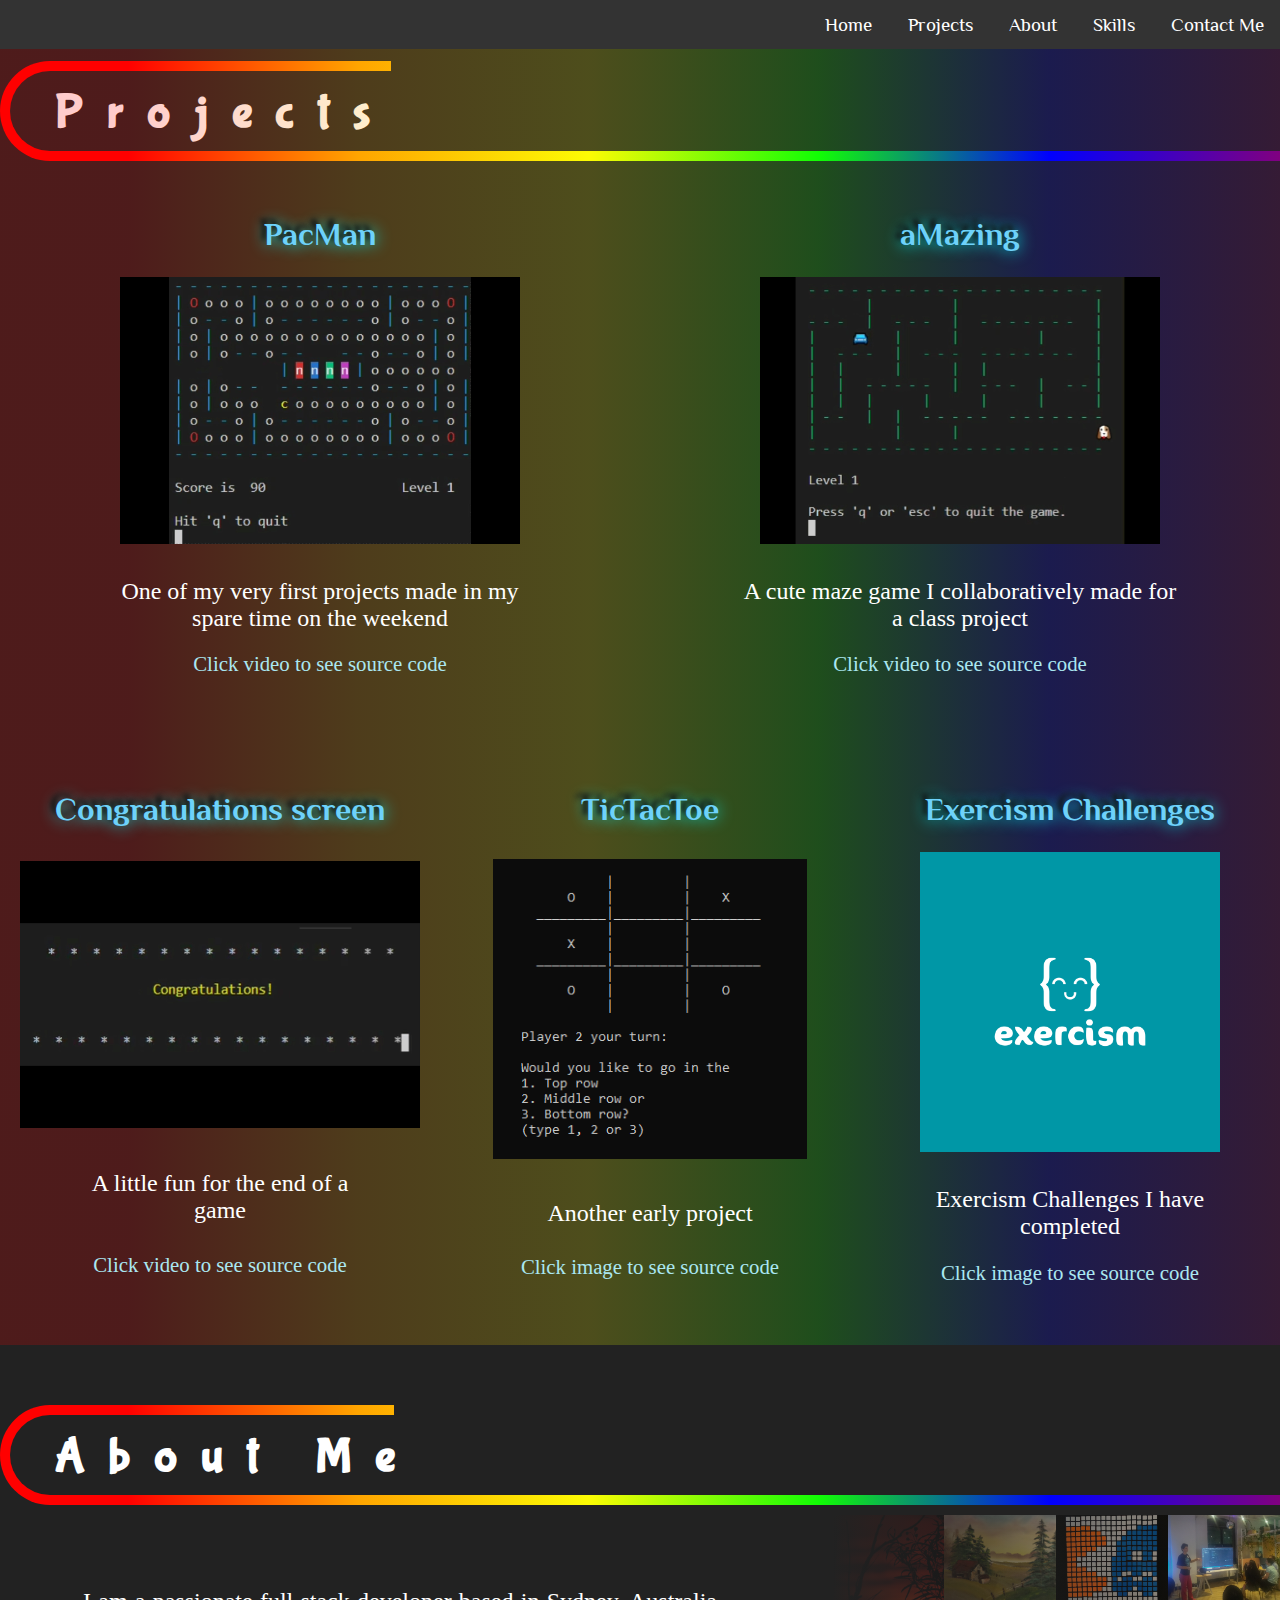
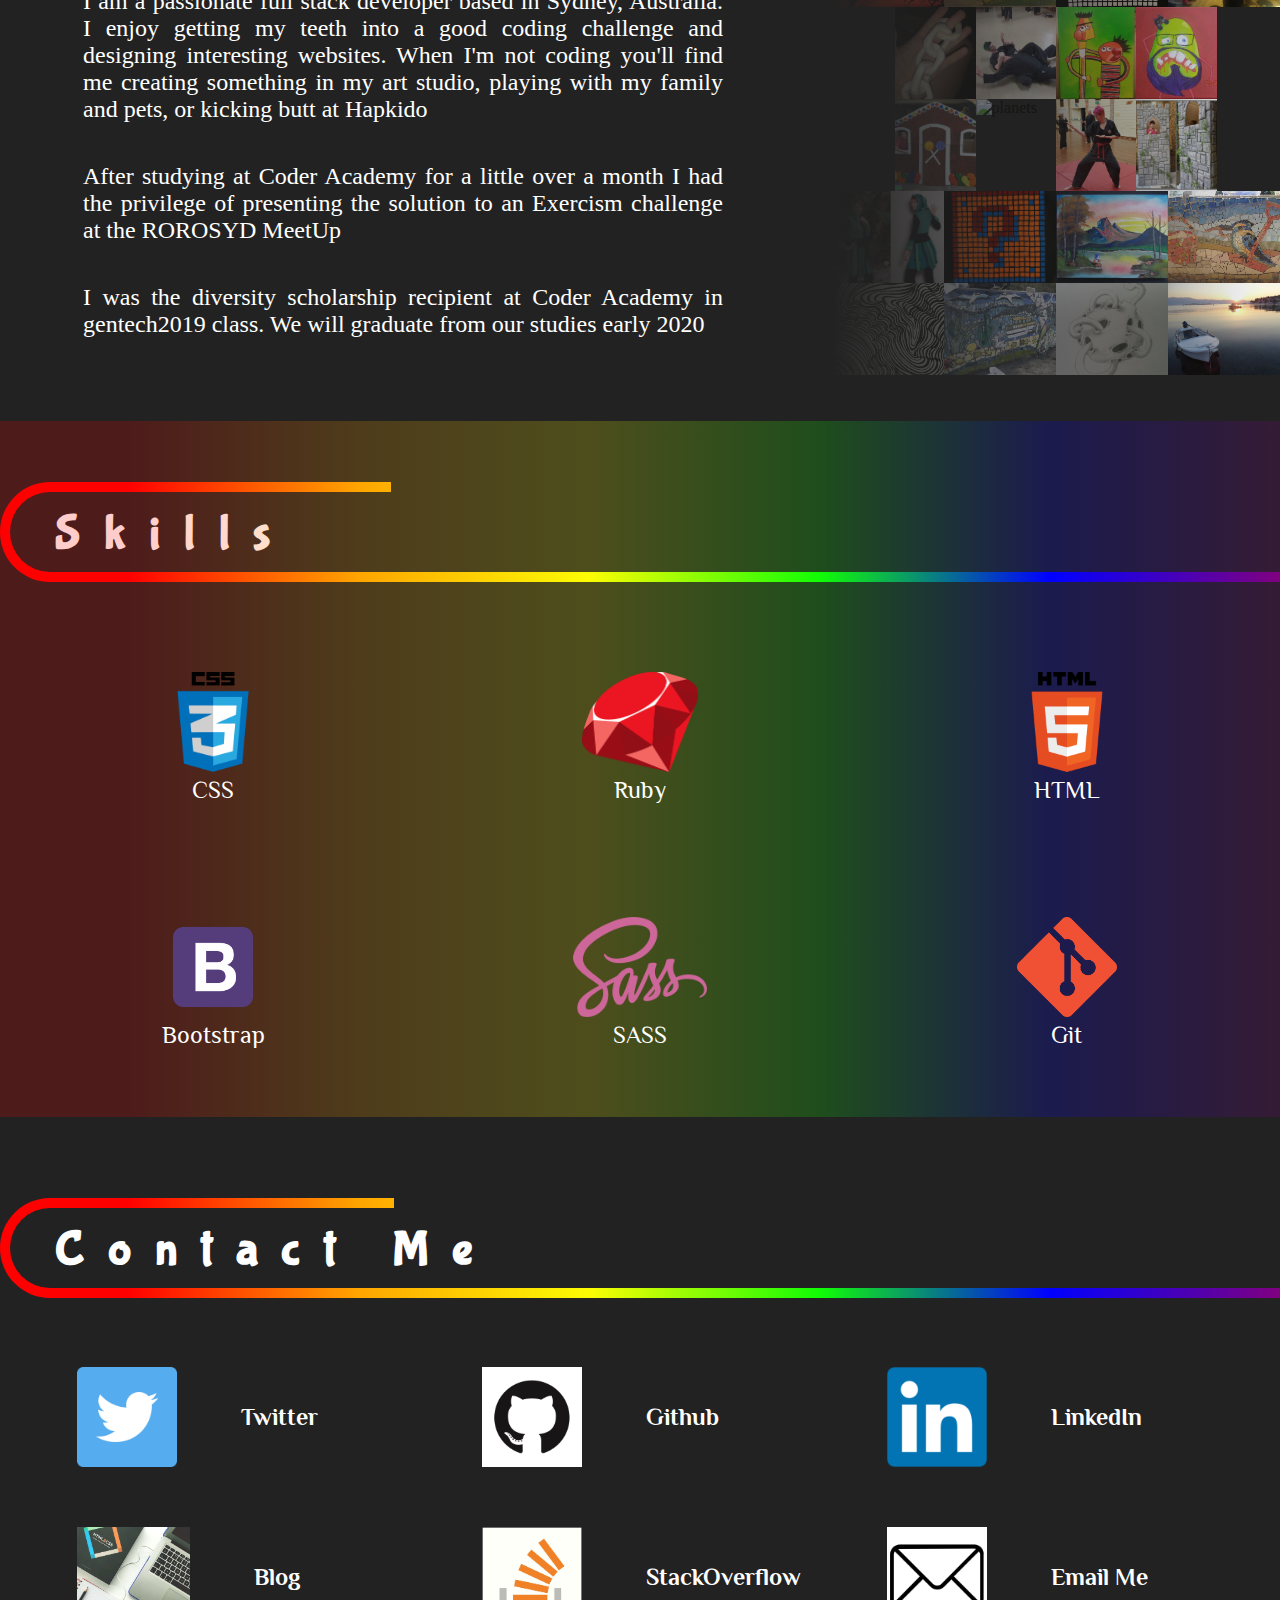
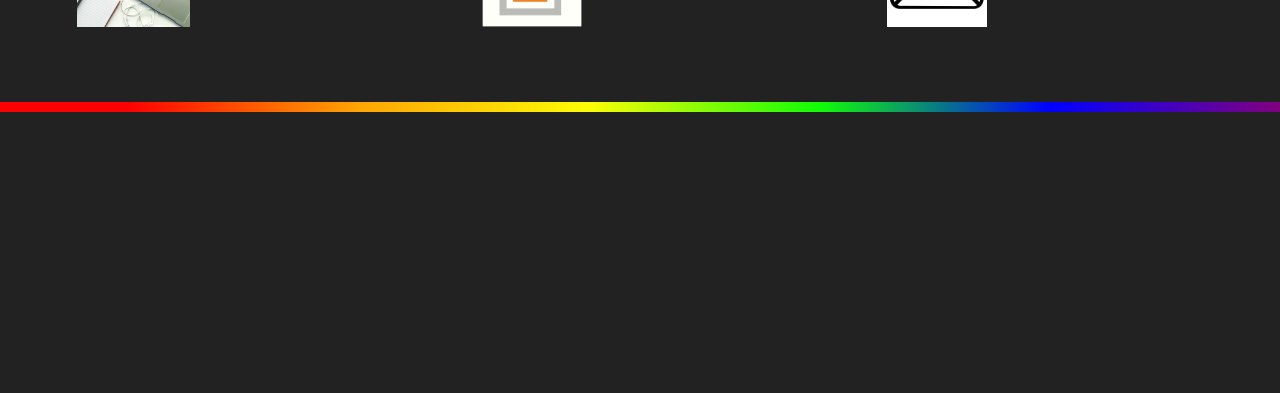
==== portfolio.html @ 04b24822 "init commit" ====
<!DOCTYPE html>
<html lang="en">
<head>
    <link rel="icon" href="./images/icon2.png" type="image/gif" sizes="16x16">
    <link href="https://fonts.googleapis.com/css?family=Bubblegum+Sans|Philosopher" rel="stylesheet">
    <meta charset="UTF-8">
    <meta name="viewport" content="width=device-width, initial-scale=1.0">
    <meta http-equiv="X-UA-Compatible" content="ie=edge">
    <link rel="stylesheet" href="./style.css">
</head>
<body>
    <div id="container">

        <nav>
            <ul>
                <li><a href="./homepage.html">Home</a></li>
                <li><a href="#projects">Projects</a></li>
                <li><a href="#about">About</a></li>
                <li><a href=#techStack>Skills</a></li>
                <li><a href="#contact">Contact Me</a></li>
            </ul>
        </nav>

        <div id="projects">
            <div class="lineDivider">
                <div class="lineDivBack">
                    <h1>Projects</h1>
                </div>
                <div class="secondDivBack">
                </div>
            </div>
            <div id="projectbg">
                <div id="PacmanSection">
                    <h3>PacMan</h3>
                    <a href="https://github.com/Rainbow-Ninja/ruby/blob/master/me_playing/pacman2.rb"><video  id="pacman" muted autoplay loop><source src="./videos/PacMan.mp4" type="video/mp4"></video></a>
                    <h4>One of my very first projects made in my spare time on the weekend</h4>
                    <p>Click video to see source code</p>
                </div>
                <div id="MazeSection">
                    <h3>aMazing</h3>
                    <a href="https://github.com/Rainbow-Ninja/TerminalApp"><video id="maze" muted autoplay loop><source src="./videos/maze.mp4" type="video/mp4"></video></a>
                    <h4>A cute maze game I collaboratively made for a class project</h4>
                    <p>Click video to see source code</p>
                </div>
                <div id="CongratsSection">
                    <h3>Congratulations screen</h3>
                    <a href="https://github.com/Rainbow-Ninja/ruby/blob/master/me_playing/congrats.rb"><video id="congrats" muted autoplay loop><source src="./videos/congrats.mp4" type="video/mp4"></video></a>
                    <h4>A little fun for the end of a game</h4>
                    <p>Click video to see source code</p>
                </div>
                <div id="TictactoeSection">
                    <h3>TicTacToe</h3>
                    <a href="https://github.com/Rainbow-Ninja/ruby/blob/master/me_playing/tictactoe.rb"><img id="tictactoe" src="./images/tictactoe.PNG" alt="image not found"></a>
                    <h4>Another early project</h4>
                    <p class="click">Click image to see source code</p>
                </div>
                <div id="ExercismSection">
                    <h3>Exercism Challenges</h3>
                    <a href="https://github.com/Rainbow-Ninja/ExercismChallenges"><img id="exercism" src="./images/exercism.png" alt="image not found"></a>
                    <h4>Exercism Challenges I have completed</h4>
                    <p>Click image to see source code</p>
                </div>
            </div>
        </div>
        
        <div id="about">
                <div class="lineDivider">
                    <div class="lineDivBack">
                        <h1>About Me</h1>
                    </div>
                    <div class="secondDivBack">
                    </div>
                </div>
            <!-- <div id="aboutPC"> -->
                <div id="aboutText">
                    <p id="p1">I am a passionate full stack developer based in Sydney, Australia. I enjoy getting my teeth into a good coding challenge and designing interesting websites. When I'm not coding you'll find me creating something in my art studio, playing with my family and pets, or kicking butt at Hapkido</p>
                    <p id="p2">After studying at Coder Academy for a little over a month I had the privilege of presenting the solution to an Exercism challenge at the ROROSYD MeetUp</p>
                    <p id="p3">I was the diversity scholarship recipient at Coder Academy in gentech2019 class. We will graduate from our studies early 2020</p>
                </div>
            
                <div id="aboutImages">
                    <div class="row" id="row1">
                        <img src="./images/about/red.jpg" alt="photography">
                        <img src="./images/about/paint.jpg" alt="paint">
                        <img src="./images/about/8bit2.jpg" alt="pacman">
                        <img src="./images/rorosyd.jpg" alt="rorosyd">
                    </div>      
                    <div class="row" id="row2">
                        <img src="./images/about/whittle.jpg" alt="whittling">
                        <img src="./images/about/takedown.jpg" alt="hapkido">
                        <img src="./images/about/bertnernie.png" alt="Bert & Ernie">
                        <img src="./images/about/canada.jpg" alt="painting">
                    </div>
                    <div class="row" id="row3">
                        <img src="./images/about/drama.jpg" alt="drama sets">
                        <img src="./images/about/planets.jpg" alt="planets">
                        <img src="./images/about/hapkido.jpg" alt="hapkido">
                        <img src="./images/about/tower.jpg" alt="drama sets">
                    </div>
                    <div class="row" id="row4">
                        <img src="./images/about/green.jpg" alt="sewing">
                        <img src="./images/about/8bit3.jpg" alt="pacman">
                        <img src="./images/about/sonic.jpg" alt="sonic painting">
                        <img src="./images/about/mosaic.jpg" alt="mosaic">
                    </div>
                    <div class="row" id="row5">
                        <img src="./images/about/hands.jpg" alt="drawing">
                        <img src="./images/about/mosaic2.jpg" alt="mosaic">
                        <img src="./images/about/draws.jpg" alt="drawing">
                        <img src="./images/about/peace.jpg" alt="photography">
                    </div>
               </div>
        </div>

            <div id="techStack">
                    <div class="lineDivider">
                        <div class="lineDivBack">
                            <h1>Skills</h1>
                        </div>
                        <div class="secondDivBack">
                        </div>
                    </div>
                <div id="techStackPics">
                    <div id="CSSS"> 
                            <img src="./images/csss.png" alt="css">
                            <p>CSS</p>
                    </div>
                    <div id="ruby">                 
                        <img src="./images/ruby.png" alt="ruby">
                        <p>Ruby</p>
                    </div>
                    <div id="html">
                        <img src="./images/html5.png" alt="html">
                        <p>HTML</p>
                    </div>
                    <div id="bootstrap">
                        <img src="./images/boot.png" alt="bootstrap">
                        <p>Bootstrap</p>
                    </div>
                    <div id="sass">
                        <img src="./images/sass2.png" alt="sass">
                        <p>SASS</p>
                    </div>
                    <div id="git">
                        <img src="./images/git.png" alt="git">
                        <p>Git</p>
                    </div>
                    
                </div>
                
            </div>

        <div id="contact">
            <div class="lineDivider">
                <div class="lineDivBack">
                    <h1>Contact Me</h1>
                </div>
                <div class="secondDivBack">
                </div>
            </div>
            <div id="contactArea">
                <div class="contactClass" id="twitter">
                    <img src="./images/twitter.png" alt="twitter">
                    <a href="https://twitter.com/CodeTravelled"><h2>Twitter</h2></a>
                </div>
                <div class="contactClass" id="github">
                    <img src="./images/github.png" alt="github">
                    <a href="https://github.com/Rainbow-Ninja"><h2>Github</h2></a>
                </div>
                <div class="contactClass" id="linkedin">
                    <img src="./images/linkedin.png" alt="LinkedIn">
                    <a href="https://www.linkedin.com/in/jo-dunham-ab1010185/"><h2>LinkedIn</h2></a>
                </div>
                <div class="contactClass" id="blog">
                    <img src="./images/webdev.jpeg" alt="blog">
                    <a href="https://medium.com/@CodeTravelled"><h2>Blog</h2></a>
                </div>
                <div class="contactClass" id="stackOverflow">
                    <img src="./images/stack.png" alt="StackOverflow">
                    <a href="https://stackoverflow.com/users/11247139/rainbowninja"><h2>StackOverflow</h2></a>
                </div>
                <div class="contactClass" id="email">
                    <img src="./images/email.png" alt="email">
                    <a href="mailto:scaffelpike@yahoo.com.au?subject=Mail%from%Portfolio%Page"><h2>Email Me</h2></a>
                </div>
            </div>
            <div class="rainbowLine">
            </div>
        </div>

        
</div>
</body>
</html>
---- style.css ----
/* font-family: 'Philosopher', sans-serif;
font-family: 'Bubblegum Sans', cursive; 
font-family: 'Delius Unicase', cursive;*/

:root{
    --rainbow:  rgba(255, 0, 0, 1) 10%, rgba(255, 165, 0, 1), rgba(252, 252, 4, 1), rgba(17, 253, 5, 1), rgba(0, 0, 255, 1), rgba(128, 0, 128, 1);
}

/* Rainbow Scrolly -------------------------------------------------------------------- */

::-webkit-scrollbar {
    width: 20px;
  }
  
  /* Track */
  ::-webkit-scrollbar-track {
    box-shadow: inset 0 0 5px #777; 
    border-radius: 10px;  
  }
   
  /* Handle */
  ::-webkit-scrollbar-thumb {
    background: linear-gradient(var(--rainbow)); 
    border-radius: 10px;
  }
  
  /* Handle on hover */
  ::-webkit-scrollbar-thumb:hover {
    background: linear-gradient(rgba(255, 0, 0, 0.7) 10%, rgba(265, 165, 0, 0.7), rgba(252, 252, 4, 0.7), rgba(17, 253, 5, 0.7), rgba(0, 0, 255, 0.7), rgba(128, 0, 128, 0.7));
  }

/* Body -------------------------------------------------------------------- */

body{
   background-color: #222;
   margin: 0;
   padding: 0;
}

p{
    color: white;
    font-size: 1.5em;
}

/* Nav Bar -------------------------------------------------------------------- */

nav{
    position: fixed;
    /* overflow: hidden; */
    background-color: #333;
    width: 100%;
    top: 0;
    left: 0;
    z-index: 1;
}

ul {
    display: inline-block;
    float: right;
    top: 0;
    list-style-type: none;
    margin: 0;
    padding: 0;
}

li {
   display: inline-block;
   z-index: 10;
   font-family: 'Philosopher', sans-serif;
   font-size: 1.2em;
}
  
li a {
   display: block;
   color: white;
   padding: 14px 16px;
   text-decoration: none;
}
  
li a:hover {
   background-color: #111;
}

/* HomePage -------------------------------------------------------------------- */

#homepage{
    display: flex;
    margin: 0;
    position: relative;
    height: 100vh;
    width: 100%;
    align-items: flex-end;
}

/* Rainbow bits */
#homepagebox{
    height: 250px;
    width: 50%;
    position: absolute;
    top: 0;
    background-image: linear-gradient( to right, var(--rainbow));
    border-radius: 0 0 125px 0;
    z-index: -1;
}

/* grey on top of rainbow making border */
#homepageBoxback{
    position: absolute;
    height: 97%;
    width: 99%;
    top: 0;
    background-color: #222;
    border-radius: 0 0 125px 0;
    display: flex;
    align-content: space-around;
}

/* my name and "title" */
#HomeHeading{
    margin: 4vh 4vh 4vh 1vh;
    text-align: center;
    display: flex;
    flex-wrap: wrap;
}

#HomeHeading h1, h3{
    color: white;
    font-size: 2em;
    width: 100%;
    margin: 0;
}

#circle{
    height: 110px;
    width: 110px;
    margin: 5vh 0 5vh 5vh;
    background-image: linear-gradient(to right, var(--rainbow));
    border-radius: 100px 100px 100px 100px;
}

#circle img{
    height: 100px;
    width: 100px;
    border-radius: 100px 100px 100px 100px;
    padding: 5px;
}

/* pics and links on homepage */
section{
    display: flex;
    width: 100%;
    height: auto;
    justify-content: space-around;
    flex-wrap: wrap;
}

section h6{
    margin: 5vh 0;
    text-align: center;
}

section div{
    max-width: 250px;
    width: auto;
    height: auto;
    text-align: center;
}

section div a{
    margin: 0;
    font-size: 4em;
    flex: 0 1 100%;
    font-family: 'Philosopher', sans-serif;
    text-decoration: none;
    font-weight: bold;
    text-align: justify;
    text-shadow: -5px -5px 5px #111, 0 0 0.5em aqua;
    color: rgba(110, 210, 250, 1);
}


section div a:hover{
    color: rgba(195, 63, 247, 0.925);
}

section div h6:hover{
    transform: scale(1.2);
    margin: 5vh 0 0 0;
}

section img{
    width: 200px;
    height: 200px;
    object-fit: cover;
}

#ContactLink img{
    object-fit: contain;
    background-color: white;
}

#ContactLink h6{
    font-size: 0.63em;
}

/* Homepage Decoration -------------------------------------------------------------------- */

#rainbowBall{
    height: 200px;
    width: 29.5vw;
    position: absolute;
    top: 0;
    left: 70%;
    background-image: linear-gradient( 45deg, var(--rainbow));
    border-radius: 0 0 0 125px;
    z-index: -1;
    animation: sparkle 1s;
}

/* Projects -------------------------------------------------------------------- */

#projects{
    padding: 1px 0 0 0;
    height: auto;
    width: 100%;
    background-image: linear-gradient(to right, rgba(255, 0, 0, 0.2) 10%, rgba(255, 165, 0, 0.2), rgba(252, 252, 4, 0.2), rgba(17, 253, 5, 0.2), rgba(0, 0, 255, 0.2), rgba(128, 0, 128, 0.2));
}

#projectbg{
    display: flex;
    justify-content: space-around;
    max-width: 100%;
    height: auto;
    flex-wrap: wrap;
}

#projectbg h4{
    margin: 0;
    border: 0;
    text-align: center;
    padding: 10px 0 0 0;
    width: 100%;
    max-width: 70%;
    color: white;
    font-weight: normal;
    font-size: 1.5em;

}


#projectbg p{
    font-size: 1.3em;
    margin-bottom: 30px;
    padding: 0 0 30px 0;
    color: rgb(170, 231, 241);
}

#projectbg h3{
    font-family: 'Philosopher', sans-serif;
    border: 0;
    margin-top: 5vh;
    width: 100%;
    padding: 10px 0 5px 0;
    text-align: center;
    color: rgba(110, 210, 250, 1);
    text-shadow: -5px -5px 5px #111, 0 0 0.5em aqua;
}

#projects h1{
    color: white; /*fix this it's see thru!!*/
    position: absolute;
    z-index: 2;
}

#PacmanSection {
    display: flex;
    flex-wrap: wrap;
    width: auto;
    height: auto;
    flex: 1 1 50%;
    justify-content: space-around;
}

#MazeSection {
    display: flex;
    flex-wrap: wrap;
    width: auto;
    height: auto;
    flex: 1 1 50%;
    justify-content: space-around;
}

#CongratsSection {
    display: flex;
    flex-wrap: wrap;
    width: auto;
    height: auto;
    flex: 1 1 30%;
    justify-content: space-around;
}

#TictactoeSection {
    display: flex;
    flex-wrap: wrap;
    width: auto;
    height: auto;
    flex: 1 1 30%;
    justify-content: space-around;
}

#ExercismSection {
    display: flex;
    flex-wrap: wrap;
    width: auto;
    height: auto;
    flex: 1 1 30%;
    justify-content: space-around;
}

video {
    margin: 0 auto;
    max-width: 400px;
    max-height: 300px;
    width: auto;
    height: auto;
    flex: 2 1 400px;
    padding: 20px;
    -webkit-transform: translateZ(0); /*put videos behind nav */
}


#projectbg img {
    max-height: 300px;
    max-width: 400px;
    width: auto;
    height: auto;
    padding: 20px;
}

#pacman:hover {
    box-shadow: 0px 0px 30px 10px red;
}

#maze:hover {
    box-shadow: 0px 0px 30px 10px orange;
} 

#congrats:hover {
    box-shadow: 0px 0px 30px 10px yellow;
}

#tictactoe:hover {
    box-shadow: 0px 0px 30px 10px rgba(17, 253, 5, 1);
}

#exercism:hover {
    box-shadow: 0px 0px 30px 10px blue;
}

/* About -------------------------------------------------------------------- */

#about{
    width: 100%;
    height: auto;
    display: flex;
    flex-wrap: wrap;
    justify-content: space-between;
}

#aboutText{
    width:50vw;
    margin: 7vh;
}

#aboutText p{
    padding: 20px;
    width: 100%;
    margin: 0;
    flex: 1 1 50%;
    text-align: justify;
}

#about #aboutImages{
    display: flex;
    flex-wrap: wrap;
    justify-content:center;
    margin-top: 10px;
    width: 35%;
    height: 100%;
    position: relative;
    z-index: -1;
}

#aboutImages:after {
    content: '';
    position: absolute;
    top: 0;
    left: 0;
    right: 0;
    bottom: 0;
    background: linear-gradient(to left, transparent 0%, #222 100%);
}

.row{
    display: flex;
    flex-wrap: no-wrap;
}

#aboutImages div img{
    width: 25%;
    max-height: 92px;
    object-fit: cover;
}

/* TechStack/Skills ------------------------------------------------------------------------------ */

#techStack{
    background-image: linear-gradient(to right, rgba(255, 0, 0, 0.2) 10%, rgba(255, 165, 0, 0.2), rgba(252, 252, 4, 0.2), rgba(17, 253, 5, 0.2), rgba(0, 0, 255, 0.2), rgba(128, 0, 128, 0.2));
    padding: 1px 0 5vh 0;
}

#techStackPics{ 
    display: flex;
    flex: 1 1 100%;
    /* width: 100%; */
    flex-wrap: wrap;  
    justify-content: space-around;
    align-content: center;
}


#techStackPics div{
    width: 30vw;
    text-align: center; 
    width: auto;
    height: auto;
    flex: 1 1 400px;
}

#techStackPics p{
    font-family: 'Philosopher', sans-serif;
    text-align: center;
    margin-top: 0;
}

#techStackPics img{
    width: auto;
    height: 100px;
    margin: 10vh 20px 0 20px;
    text-align: center;
    padding: 0;
}

/* Contact -------------------------------------------------------------------- */

#contact{
    padding: 1px 0 0 0;
    margin-top: 20px;
    height: 95vh;
}

#contactArea{
    display: flex;
    flex-wrap: wrap;
    justify-content: space-around;
    flex: 1 1 100%;
    height: auto;
    margin: 3vw 0 0 5vw;
}


#contactArea div{
    display: flex;
    justify-content: flex-start;
    width: auto;
    height: auto;
    flex: 2 1 300px;
    margin: 30px 1vw;
}

#contactArea h2{
    align-items: center;
    margin-left: 5vw;
    color: white;
    font-size: 1.5em;
    font-family: 'Philosopher', sans-serif;
}

#contactArea h2:hover{
    transform: scale(1.2);
}

#twitter h2:hover, #blog h2:hover{
    background: linear-gradient(to right, rgba(255, 0, 0, 1), rgba(255, 165, 0, 1));
    -webkit-background-clip: text;
    -webkit-text-fill-color: transparent;
}

#github h2:hover, #stackOverflow h2:hover{
    background: linear-gradient(to right, rgba(252, 252, 4, 1), rgba(17, 253, 5, 1));
    -webkit-background-clip: text;
    -webkit-text-fill-color: transparent;
}

#linkedin h2:hover, #email h2:hover{
    background: linear-gradient(to right,rgba(0, 0, 255, 1), rgba(128, 0, 128, 1));
    -webkit-background-clip: text;
    -webkit-text-fill-color: transparent;
}

#contactArea a{
    text-decoration: none;
}

#contactArea div img{
    height: 100px;
    width: auto;
}

.contactClass{
    display: flex;
    align-items: center;
    justify-content: center;
}

#email img{
    background-color: white;
}


/* Rainbow Dividers -------------------------------------------------------------------- */

.lineDivider{
    margin-top: 60px;
    display:flex;
    width: 100%;
    height: 100px;
    border-radius: 100px 0 0 100px;
    background-image: linear-gradient(to right, var(--rainbow));
    position: relative;
    z-index: -2;
}

.lineDivBack{
    align-items: center;
    background-color: #222;
    margin: 10px 0 10px 10px;
    width: 30%;
    height: 80%;
    border-radius: 100px 0 0 100px;
    overflow: visible;
    white-space: nowrap;
    border: 0;
}

.secondDivBack{
    width:70%;
    height: 90%;
    justify-content: flex-start;
    background-color: #222;
    z-index:-1;
    border: 0;
}

.rainbowLine{
    background-image: linear-gradient(to right, var(--rainbow));
    height: 10px;
    width: 100%;
    margin-top: 5vh;
}

/* General -------------------------------------------------------------------------- */

h1{
    margin: 1.5vh 0 0 5vh;
    font-family: 'Bubblegum Sans', cursive;
    color: white;
    letter-spacing: 0.5em;
    z-index: 10;
    font-size: 3em;
    font-weight: bold;
    border:0;    
}

/* Animations ---------------------------------------------------------------------- */

@keyframes sparkle{
    17%{
        background-image: linear-gradient( 45deg,  rgba(128, 0, 128, 1) 10%, rgba(255, 0, 0, 1), rgba(255, 165, 0, 1), rgba(252, 252, 4, 1), rgba(17, 253, 5, 1), rgba(0, 0, 255, 1));  
    }
    33%{
        background-image: linear-gradient( 45deg,  rgba(0, 0, 255, 1) 10%, rgba(128, 0, 128, 1), rgba(255, 0, 0, 1), rgba(255, 165, 0, 1), rgba(252, 252, 4, 1), rgba(17, 253, 5, 1));
    }
    50%{
        background-image: linear-gradient( 45deg, rgba(17, 253, 5, 1) 10%, rgba(0, 0, 255, 1), rgba(128, 0, 128, 1), rgba(255, 0, 0, 1), rgba(255, 165, 0, 1), rgba(252, 252, 4, 1));
    }
    67%{
        background-image: linear-gradient( 45deg, rgba(252, 252, 4, 1) 10%, rgba(17, 253, 5, 1), rgba(0, 0, 255, 1), rgba(128, 0, 128, 1), rgba(255, 0, 0, 1), rgba(255, 165, 0, 1));
    }
    83%{
        background-image: linear-gradient( 45deg, rgba(255, 165, 0, 1) 10%, rgba(252, 252, 4, 1), rgba(17, 253, 5, 1), rgba(0, 0, 255, 1), rgba(128, 0, 128, 1), rgba(255, 0, 0, 1));
    }
    100%{
        background-image: linear-gradient( 45deg, rgba(255, 0, 0, 1) 10%, rgba(255, 165, 0, 1), rgba(252, 252, 4, 1), rgba(17, 253, 5, 1), rgba(0, 0, 255, 1), rgba(128, 0, 128, 1));
    }
}

/* Responsive ---------------------------------------------------------------------- */

/* less than PC more than iPad -------------------------------------------------------------*/

@media only screen and (max-width: 950px){
/* homepage -------------------------------------------------------------------------------*/

    #rainbowBall{
        display: none;
    }

    #homepagebox{
        height: 100%;
        width: 25%;
    }
    
    #homepageBoxBack{
        height: 99%;
        width: 97%;
        display: flex;
        flex-wrap: wrap;
    }

    #HomeHeading{
        position: absolute;
        top: 25%;
        left: 0;
    }

    #circle{
        margin: 5vh 6vw;
    }

    section{
        width: 60%;
        position: absolute;
        top: 9%;
        left: 30%;
        overflow: hidden;
    }

    #HomeHeading h1, h3{
        padding: 4vh 0 4vh 2vw;
        font-size: 1.5em;
    }

}


/* Galaxy5 up to iPad ----------------------------------------------------------------*/
/* Galaxy5 up to iPad ----------------------------------------------------------------*/
/* Galaxy5 up to iPad ----------------------------------------------------------------*/

@media only screen and (max-width: 770px){
/* homepage -------------------------------------------------------------------------------*/
    #rainbowBall{
        display: none;
    }

    #homepagebox{
        height: 25%;
        width: 98%;
    }
    
    #homepageBoxBack{
        height: 99%;
        width: 97%;
        display: flex;
        flex-wrap: wrap;
    }

    #HomeHeading{
        position: absolute;
        top: 0;
        left: 25%;
    }

    #HomeHeading h1, h3{
        padding: 0;
        font-size: 1.3em;
        margin-left: 1vw;
    }

    #circle{
        margin: 4vh 2vw;
    }

    section{
        width: 100%;
        position: absolute;
        top: 30%;
        left: 0;
    }

    section img{
        width: 150px;
        height: 150px;
    }

    section div a{
        font-size: 3em; 
    }

    section h6{
        margin-top: 0;
    }

/* Nav  -----------------------------------------------------------------------------*/
li {
    font-size: 1.5em;
 }

 li a {
    padding: 14px 14px;
 }

 /* projects-------------------------------------------------------------------------- */

 #projectbg div {
    /* display: flex;
    flex-wrap: wrap;
    width: auto;
    height: auto; */
    flex: 1 1 45%;
    max-width: 45%;
    /* justify-content: space-around; */
}

video {
    /* margin: 0 auto; */
    max-width: 300px;
    max-height: 300px;
    /* width: auto;
    height: auto; */
    flex: 2 1 300px;
    /* padding: 20px; */
    /* -webkit-transform: translateZ(0); put videos behind nav */
}

#projectbg h4{
    height: 120px;
}

/* About -----------------------------------------------------------------------------*/

#aboutText{
    max-width:55%;
    margin: 2vh 1vh 1vh 1vh;
    width:55vw;
}

#about #aboutImages{
    margin: 5vh 1vh 1vh 0;
    max-width: 35%;
    width: 35vw;
}

/* TechStack/Skills ----------------------------------------------------------------- */
#techStackPics div{
    flex: 1 1 200px;
}

/* Contact -------------------------------------------------------------------------- */

#contactArea div{
    margin: 8% 1vw;
}
}


/* Mobile ----------------------------------------------------------------------------*/
/* Mobile ----------------------------------------------------------------------------*/
/* Mobile ----------------------------------------------------------------------------*/

@media only screen and (max-width: 360px){

/* Nav -------------------------------------------------------------------------------*/
li {
    font-size: 0.95em;
 }

 li a {
    padding: 14px 10px;
 }

/* projects-------------------------------------------------------------------------- */

#container h1{
    letter-spacing: 0.3em;
    font-size: 2.5em;
    margin: 2vh 0 0 5vh;
}

video {
    max-width: 300px;
}

#projectbg h3{
    font-size: 1.7em;
}

#projectbg h4{
    width: 100%;
    max-width: 70%;
    font-size: 1.4em;
}

#projectbg div p{
    padding:0;
}
/* About -------------------------------------------------------------------- */

#about{
    max-width: 100%;
    justify-content: center;
}
#aboutText{
    width:60vw;
    margin: 0 1vw;
    max-width: 60%;
}

#aboutText p{
    padding: 12% 0 0 0;
    width: 100%;
}

#about #aboutImages{
    margin: 10vw 0;
    width: 35vw;
}

#aboutImages div img{
    width: 50%;
    max-height: 85px;
}

.row{
    flex-wrap: wrap;
}

/* TechStack/Skills -----------------------------------------------------------*/

#techStackPics div{
    flex: 1 1 150px;
}

/* Contact ------------------------------------------------------------------ */

#contactArea div img{
    height: 80px;
}

#contactArea div{
    justify-content: center;
    flex: 2 1 150px;
}

.contactClass{
    flex-wrap: wrap;
    max-width: 45%;
}

#contactArea h2{
    margin-left: 0;
    min-width: 150px;
    text-align: center;
    color: rgb(78, 118, 228);
    text-decoration: underline;
}

#contactArea{
    margin: 10% 0 0 0;
}

.rainbowLine{
    margin-top: 3vh;
}
}
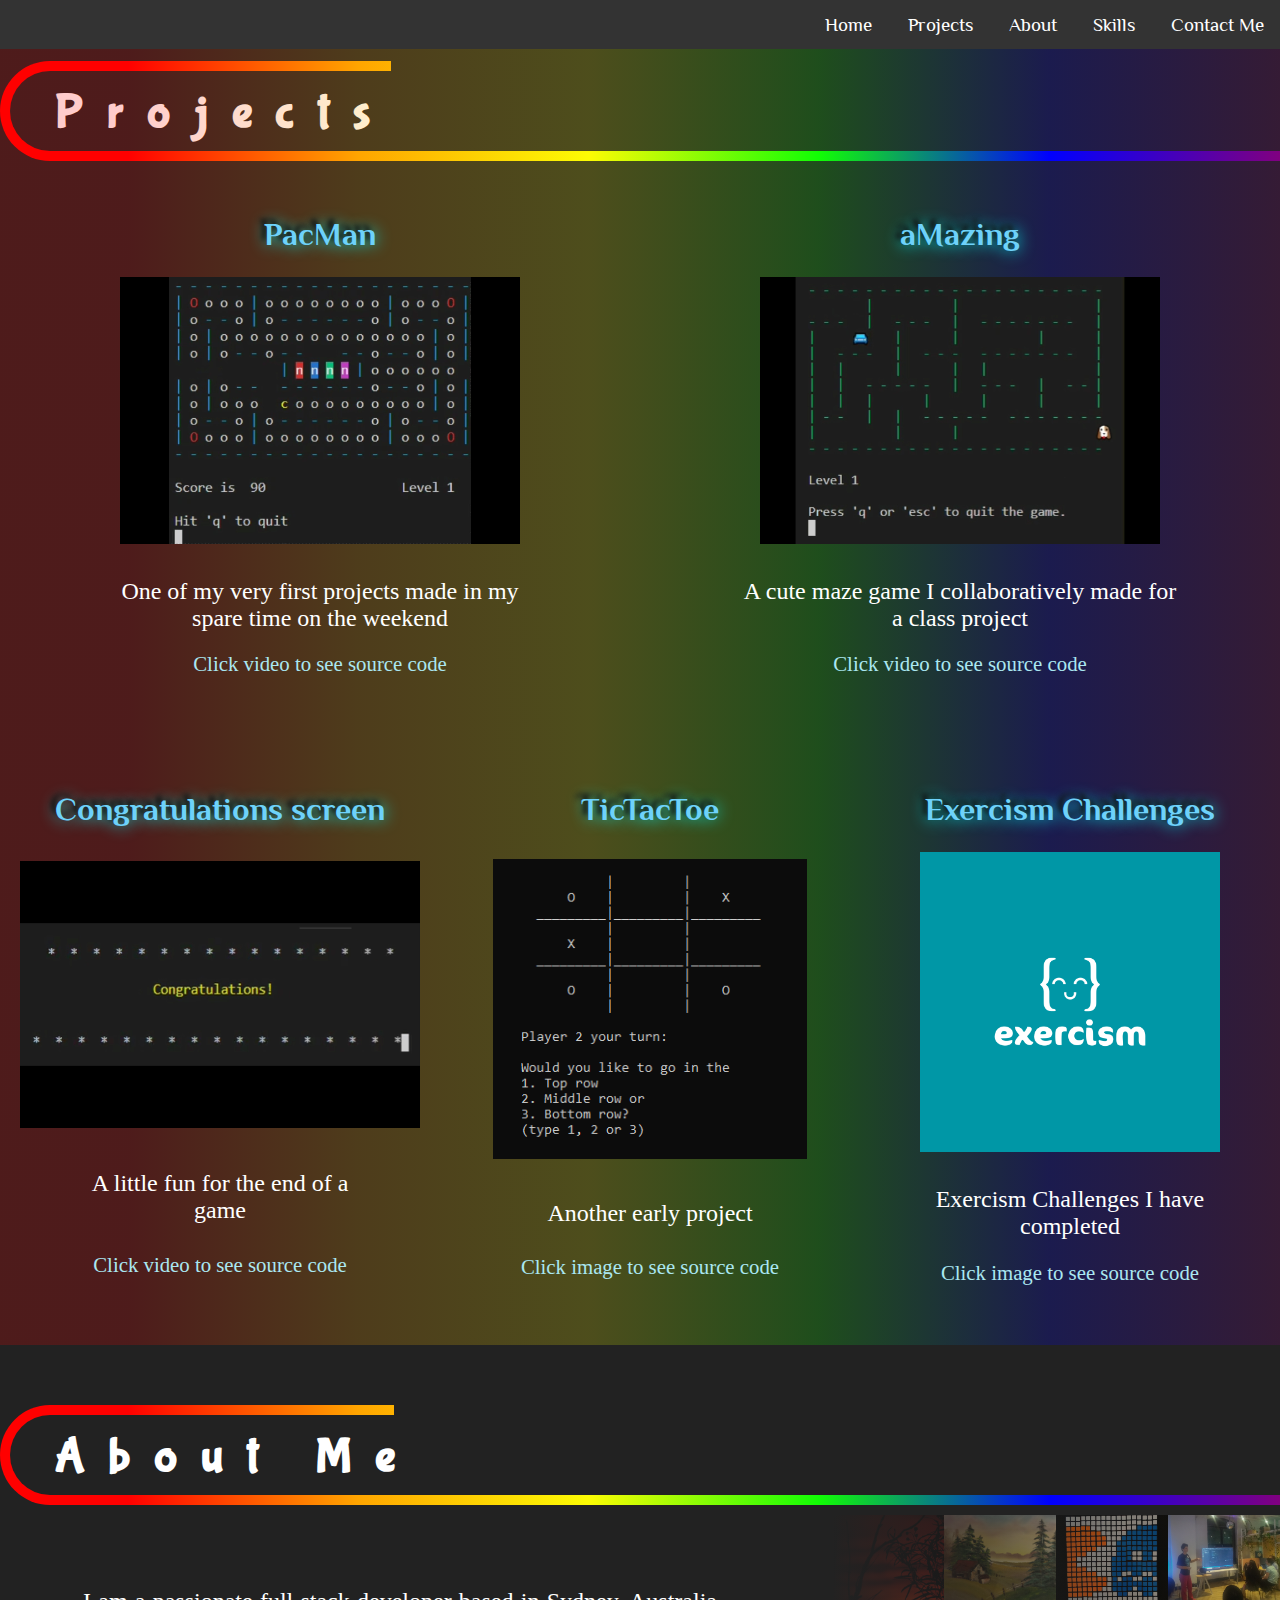
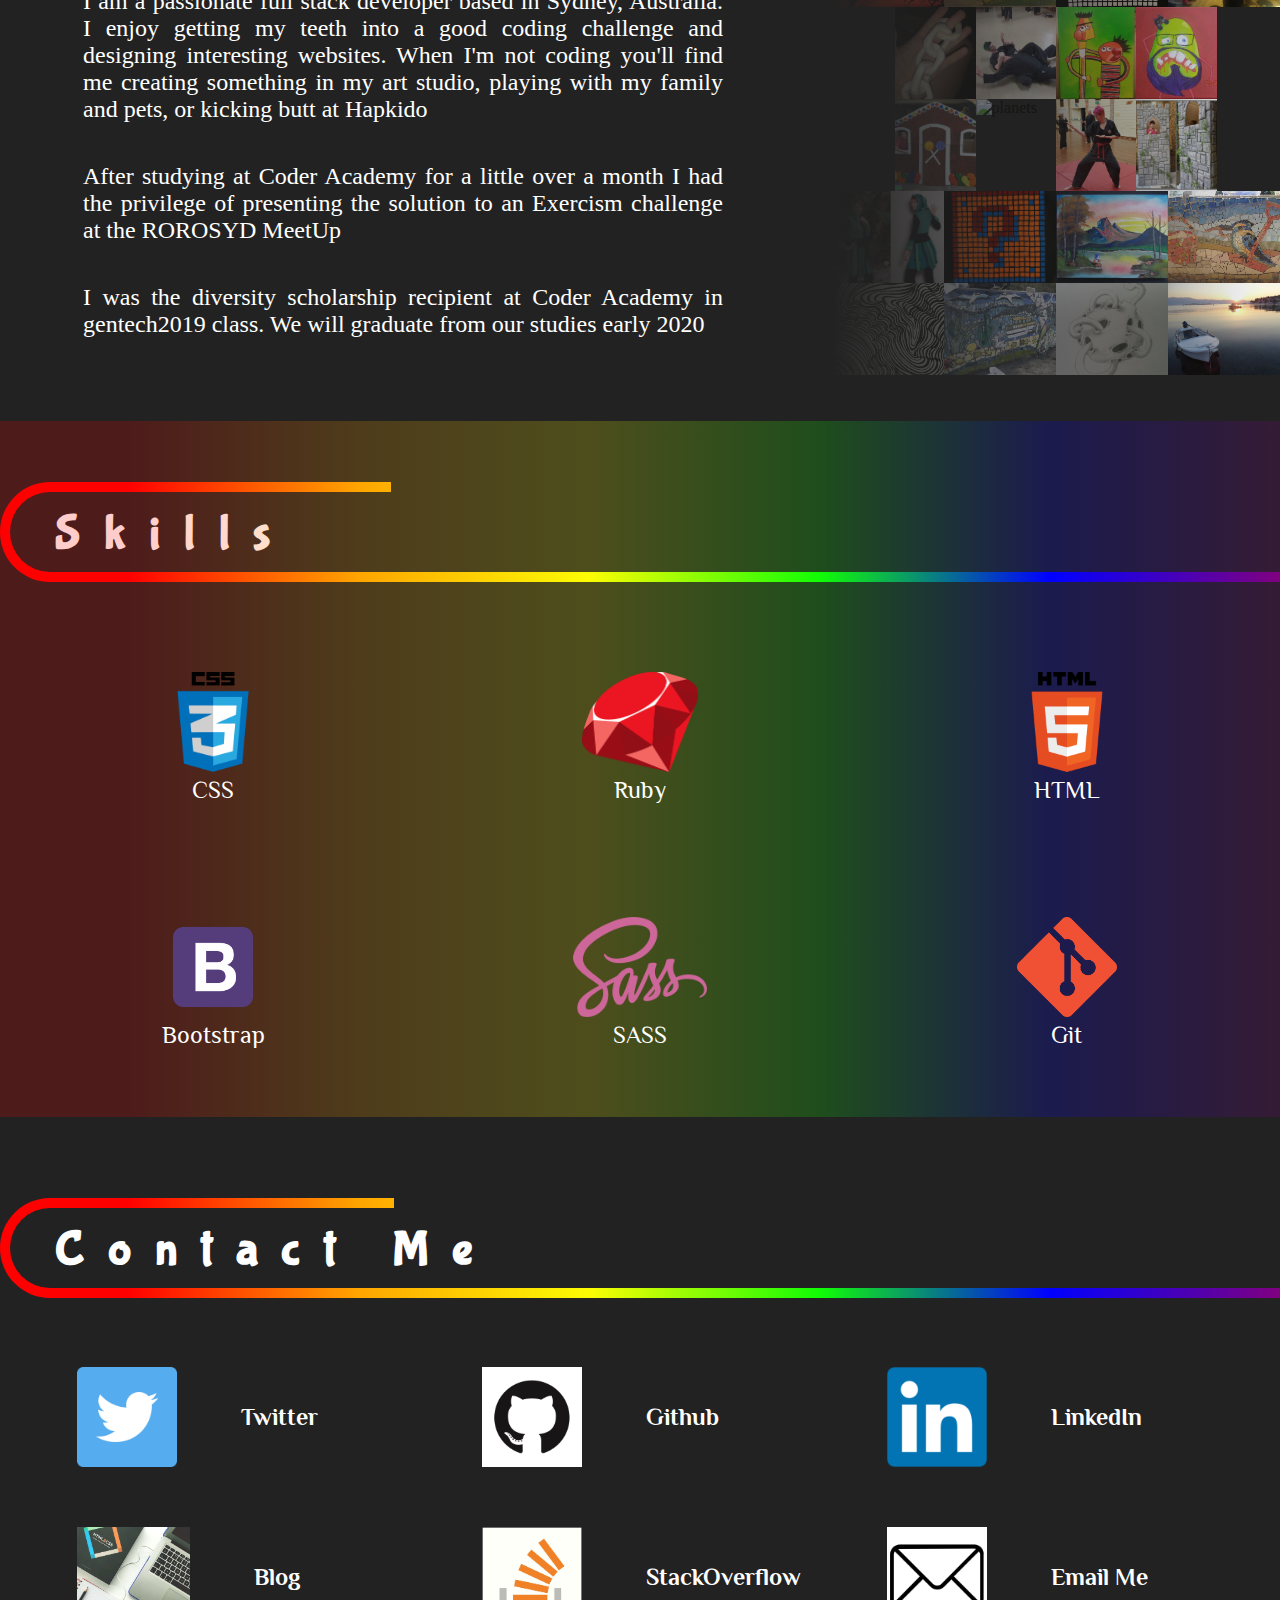
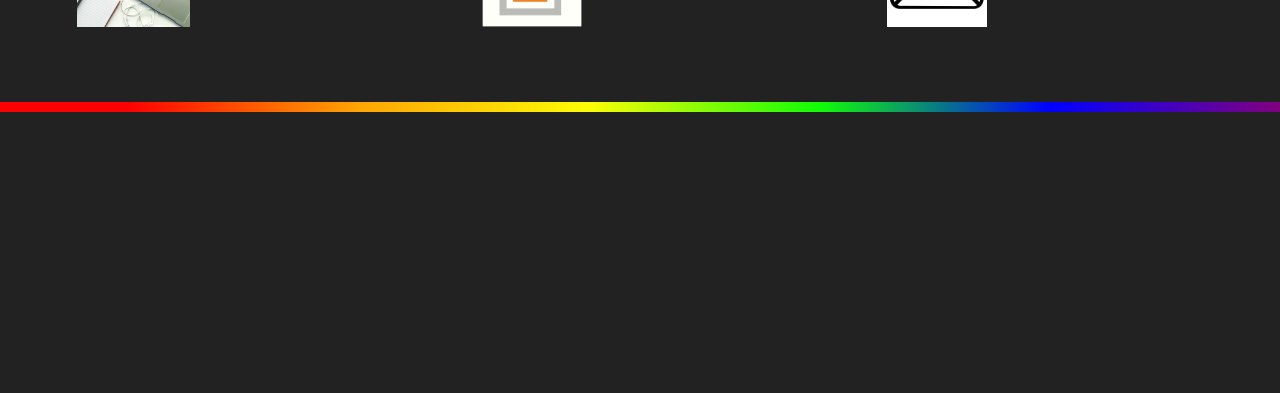
==== commit 1a427235: "really unbroken now for galaxy s5 at least" ====
--- a/portfolio.html
+++ b/portfolio.html
@@ -13,7 +13,7 @@
 
         <nav>
             <ul>
-                <li><a href="./homepage.html">Home</a></li>
+                <li><a href="./index.html">Home</a></li>
                 <li><a href="#projects">Projects</a></li>
                 <li><a href="#about">About</a></li>
                 <li><a href=#techStack>Skills</a></li>
--- a/style.css
+++ b/style.css
@@ -661,7 +661,7 @@
 @media only screen and (max-width: 770px){
 /* homepage -------------------------------------------------------------------------------*/
     #rainbowBall{
-        display: none;
+        /* display: none;
     }
 
     #homepagebox{
@@ -710,46 +710,36 @@
 
     section h6{
         margin-top: 0;
-    }
+    } */
 
 /* Nav  -----------------------------------------------------------------------------*/
-li {
+/* li {
     font-size: 1.5em;
  }
 
  li a {
     padding: 14px 14px;
- }
+ } */
 
  /* projects-------------------------------------------------------------------------- */
 
- #projectbg div {
-    /* display: flex;
-    flex-wrap: wrap;
-    width: auto;
-    height: auto; */
+ /* #projectbg div {
     flex: 1 1 45%;
     max-width: 45%;
-    /* justify-content: space-around; */
 }
 
 video {
-    /* margin: 0 auto; */
     max-width: 300px;
     max-height: 300px;
-    /* width: auto;
-    height: auto; */
     flex: 2 1 300px;
-    /* padding: 20px; */
-    /* -webkit-transform: translateZ(0); put videos behind nav */
 }
 
 #projectbg h4{
     height: 120px;
-}
+} */
 
 /* About -----------------------------------------------------------------------------*/
-
+/* 
 #aboutText{
     max-width:55%;
     margin: 2vh 1vh 1vh 1vh;
@@ -760,26 +750,75 @@
     margin: 5vh 1vh 1vh 0;
     max-width: 35%;
     width: 35vw;
-}
+} */
 
 /* TechStack/Skills ----------------------------------------------------------------- */
-#techStackPics div{
+/* #techStackPics div{
     flex: 1 1 200px;
-}
+} */
 
 /* Contact -------------------------------------------------------------------------- */
 
 #contactArea div{
-    margin: 8% 1vw;
-}
-}
-
+    /* margin: 8% 1vw;
+} */
+}
+    }
 
 /* Mobile ----------------------------------------------------------------------------*/
 /* Mobile ----------------------------------------------------------------------------*/
 /* Mobile ----------------------------------------------------------------------------*/
 
 @media only screen and (max-width: 360px){
+
+/* Homepage ------------------------------------------------------------------------*/
+#homepagebox{
+    height: 25%;
+    width: 98%;
+}
+
+#homepageBoxBack{
+    height: 99%;
+    width: 97%;
+    display: flex;
+    flex-wrap: wrap;
+}
+
+#HomeHeading{
+    position: absolute;
+    top: 0;
+    left: 25%;
+}
+
+#HomeHeading h1, h3{
+    padding: 0;
+    font-size: 1.3em;
+    margin-left: 1vw;
+}
+
+#circle{
+    margin: 4vh 2vw;
+}
+
+section{
+    width: 100%;
+    position: absolute;
+    top: 30%;
+    left: 0;
+}
+
+section img{
+    width: 150px;
+    height: 150px;
+}
+
+section div a{
+    font-size: 3em; 
+}
+
+section h6{
+    margin-top: 0;
+}
 
 /* Nav -------------------------------------------------------------------------------*/
 li {
@@ -821,6 +860,7 @@
     max-width: 100%;
     justify-content: center;
 }
+
 #aboutText{
     width:60vw;
     margin: 0 1vw;
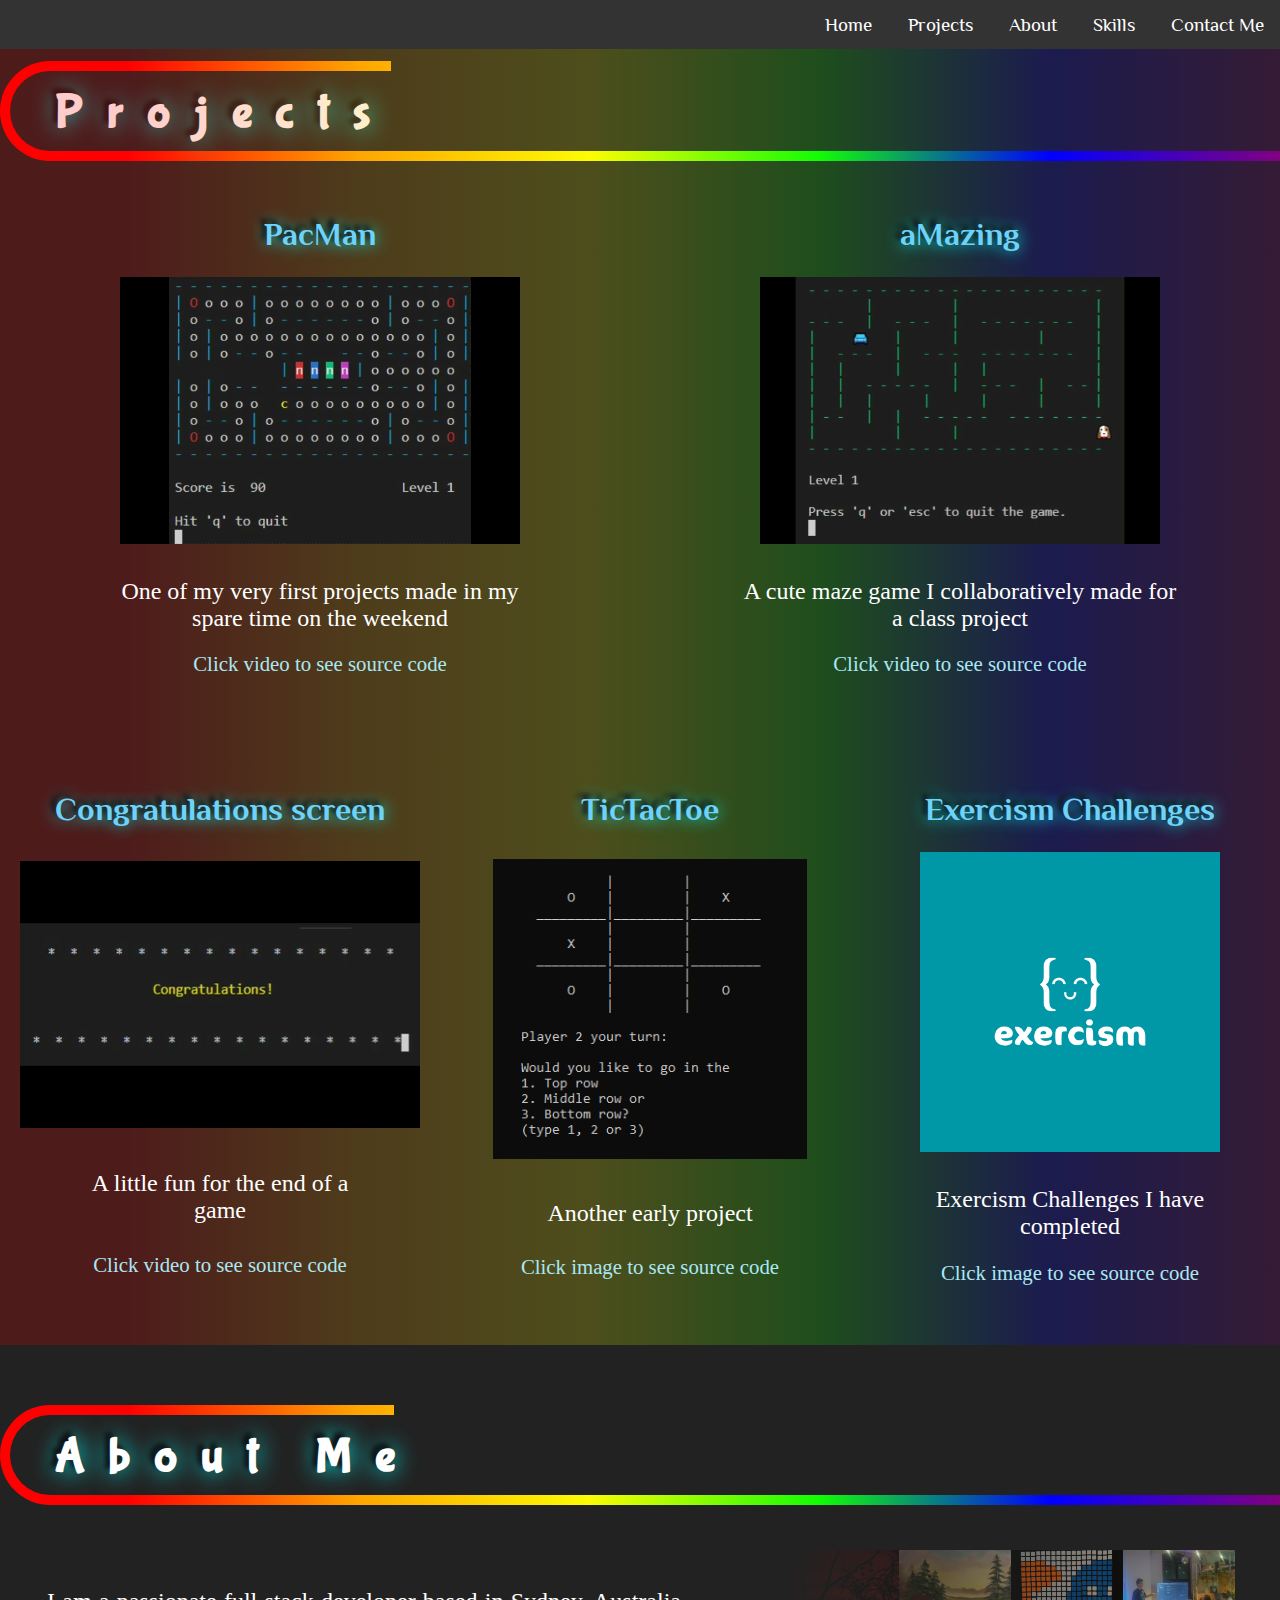
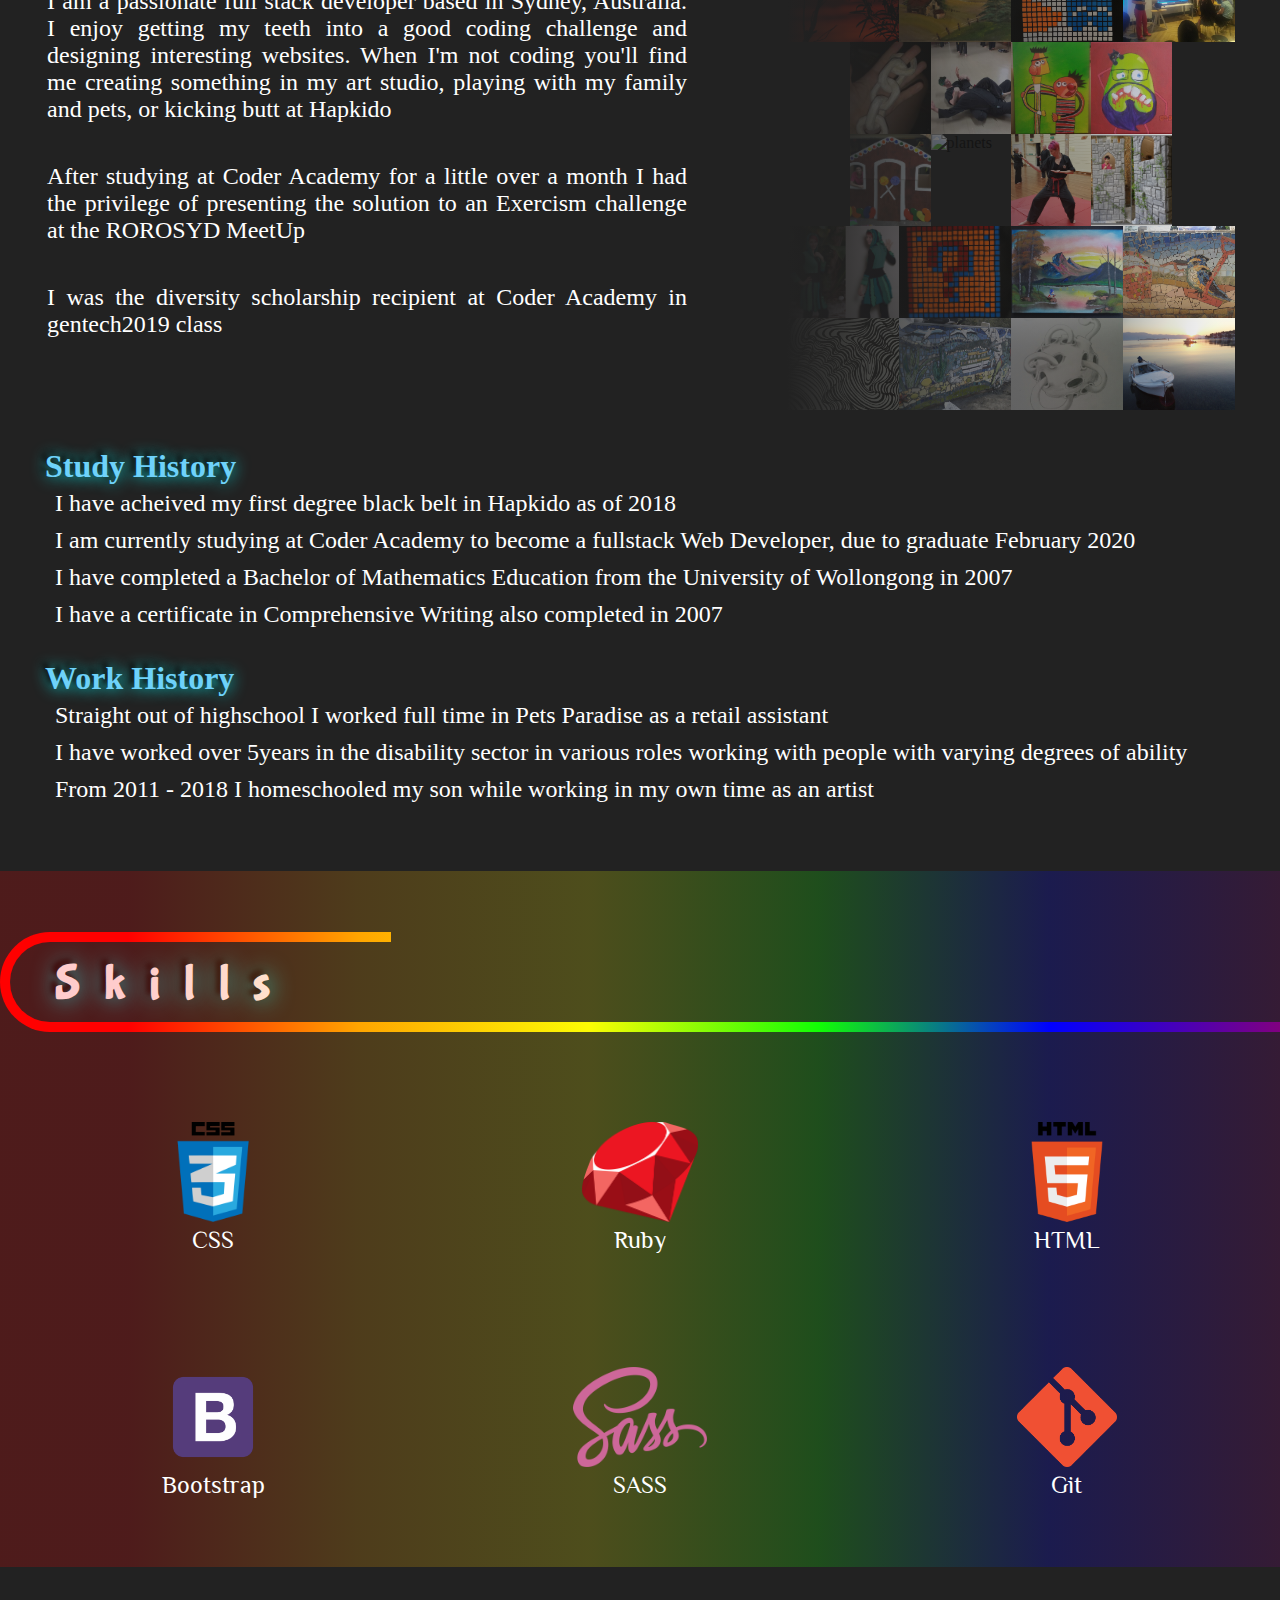
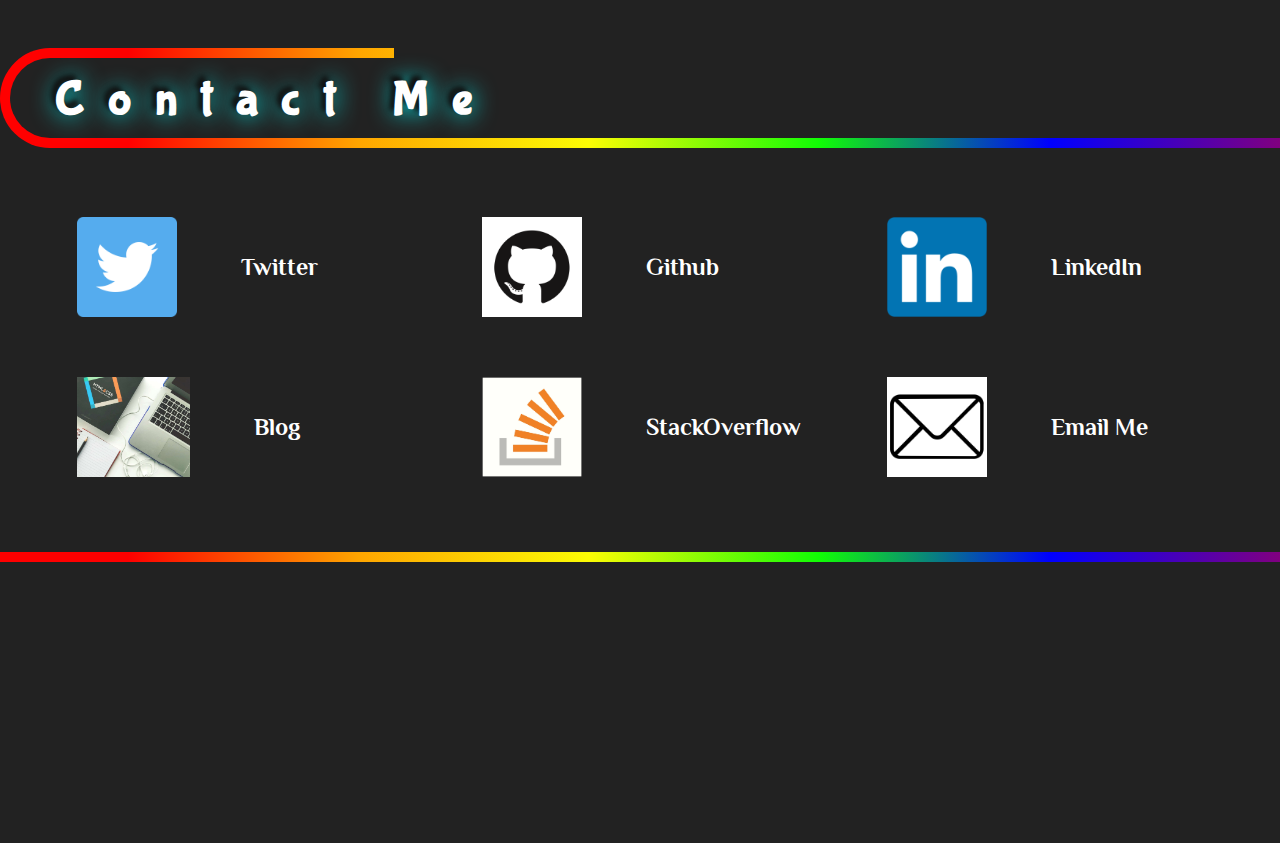
==== commit 3069de74: "this may legit be finished added work and study history" ====
--- a/portfolio.html
+++ b/portfolio.html
@@ -71,13 +71,12 @@
                     <div class="secondDivBack">
                     </div>
                 </div>
-            <!-- <div id="aboutPC"> -->
                 <div id="aboutText">
                     <p id="p1">I am a passionate full stack developer based in Sydney, Australia. I enjoy getting my teeth into a good coding challenge and designing interesting websites. When I'm not coding you'll find me creating something in my art studio, playing with my family and pets, or kicking butt at Hapkido</p>
                     <p id="p2">After studying at Coder Academy for a little over a month I had the privilege of presenting the solution to an Exercism challenge at the ROROSYD MeetUp</p>
-                    <p id="p3">I was the diversity scholarship recipient at Coder Academy in gentech2019 class. We will graduate from our studies early 2020</p>
-                </div>
-            
+                    <p id="p3">I was the diversity scholarship recipient at Coder Academy in gentech2019 class</p>
+                </div>
+                 
                 <div id="aboutImages">
                     <div class="row" id="row1">
                         <img src="./images/about/red.jpg" alt="photography">
@@ -110,6 +109,17 @@
                         <img src="./images/about/peace.jpg" alt="photography">
                     </div>
                </div>
+               <div id="workStudy">
+                <h3>Study History</h3>
+                <p>I have acheived my first degree black belt in Hapkido as of 2018</p>
+                <p>I am currently studying at Coder Academy to become a fullstack Web Developer, due to graduate February 2020</p>
+                <p>I have completed a Bachelor of Mathematics Education from the University of Wollongong in 2007</p>
+                <p>I have a certificate in Comprehensive Writing also completed in 2007</p>
+                <h3>Work History</h3>
+                <p>Straight out of highschool I worked full time in Pets Paradise as a retail assistant</p>
+                <p>I have worked over 5years in the disability sector in various roles working with people with varying degrees of ability</p>
+                <p>From 2011 - 2018 I homeschooled my son while working in my own time as an artist</p>
+            </div>
         </div>
 
             <div id="techStack">
--- a/style.css
+++ b/style.css
@@ -1,7 +1,3 @@
-/* font-family: 'Philosopher', sans-serif;
-font-family: 'Bubblegum Sans', cursive; 
-font-family: 'Delius Unicase', cursive;*/
-
 :root{
     --rainbow:  rgba(255, 0, 0, 1) 10%, rgba(255, 165, 0, 1), rgba(252, 252, 4, 1), rgba(17, 253, 5, 1), rgba(0, 0, 255, 1), rgba(128, 0, 128, 1);
 }
@@ -46,7 +42,6 @@
 
 nav{
     position: fixed;
-    /* overflow: hidden; */
     background-color: #333;
     width: 100%;
     top: 0;
@@ -244,9 +239,7 @@
     color: white;
     font-weight: normal;
     font-size: 1.5em;
-
-}
-
+}
 
 #projectbg p{
     font-size: 1.3em;
@@ -267,7 +260,7 @@
 }
 
 #projects h1{
-    color: white; /*fix this it's see thru!!*/
+    color: white;
     position: absolute;
     z-index: 2;
 }
@@ -328,7 +321,6 @@
     -webkit-transform: translateZ(0); /*put videos behind nav */
 }
 
-
 #projectbg img {
     max-height: 300px;
     max-width: 400px;
@@ -369,7 +361,7 @@
 
 #aboutText{
     width:50vw;
-    margin: 7vh;
+    margin: 7vh 3vh;
 }
 
 #aboutText p{
@@ -380,15 +372,39 @@
     text-align: justify;
 }
 
+#workStudy h3{
+    color: rgba(110, 210, 250, 1);
+    text-shadow: -5px -5px 5px #111, 0 0 0.5em aqua;
+    margin-top: 3vh; 
+}
+
+#workStudy{
+    width: 90vw;
+    margin: 0 3vh 7vh 5vh;
+}
+
+#workStudy p{
+    padding: 5px 10px;
+    width: 100%;
+    margin: 0;
+    flex: 1 1 50%;
+    text-align: justify;
+}
+
 #about #aboutImages{
     display: flex;
     flex-wrap: wrap;
     justify-content:center;
-    margin-top: 10px;
+    margin: 5vh 5vh 0 1vh;
     width: 35%;
     height: 100%;
     position: relative;
-    z-index: -1;
+}
+
+#aboutImages div img{
+    width: 25%;
+    max-height: 92px;
+    object-fit: cover;
 }
 
 #aboutImages:after {
@@ -403,13 +419,7 @@
 
 .row{
     display: flex;
-    flex-wrap: no-wrap;
-}
-
-#aboutImages div img{
-    width: 25%;
-    max-height: 92px;
-    object-fit: cover;
+    flex-wrap: nowrap;
 }
 
 /* TechStack/Skills ------------------------------------------------------------------------------ */
@@ -422,12 +432,10 @@
 #techStackPics{ 
     display: flex;
     flex: 1 1 100%;
-    /* width: 100%; */
     flex-wrap: wrap;  
     justify-content: space-around;
     align-content: center;
 }
-
 
 #techStackPics div{
     width: 30vw;
@@ -526,7 +534,6 @@
 #email img{
     background-color: white;
 }
-
 
 /* Rainbow Dividers -------------------------------------------------------------------- */
 
@@ -579,7 +586,8 @@
     z-index: 10;
     font-size: 3em;
     font-weight: bold;
-    border:0;    
+    border:0;
+    text-shadow: -5px -5px 5px #111, 0 0 0.5em aqua;    
 }
 
 /* Animations ---------------------------------------------------------------------- */
@@ -605,7 +613,7 @@
     }
 }
 
-/* Responsive ---------------------------------------------------------------------- */
+/* Responsive ----------------------------------------------------------------------------- */
 
 /* less than PC more than iPad -------------------------------------------------------------*/
 
@@ -653,22 +661,20 @@
 
 }
 
-
-/* Galaxy5 up to iPad ----------------------------------------------------------------*/
-/* Galaxy5 up to iPad ----------------------------------------------------------------*/
-/* Galaxy5 up to iPad ----------------------------------------------------------------*/
+/* Mobile mofre specifically the Galaxy S5--------------------------------------------*/
+/* Mobile ----------------------------------------------------------------------------*/
+/* Mobile ----------------------------------------------------------------------------*/
+/* Mobile ----------------------------------------------------------------------------*/
+/* Mobile ----------------------------------------------------------------------------*/
 
 @media only screen and (max-width: 770px){
-/* homepage -------------------------------------------------------------------------------*/
-    #rainbowBall{
-        /* display: none;
-    }
-
+
+/* Homepage ------------------------------------------------------------------------*/
     #homepagebox{
         height: 25%;
         width: 98%;
     }
-    
+
     #homepageBoxBack{
         height: 99%;
         width: 97%;
@@ -709,218 +715,127 @@
     }
 
     section h6{
-        margin-top: 0;
-    } */
-
-/* Nav  -----------------------------------------------------------------------------*/
-/* li {
-    font-size: 1.5em;
- }
-
- li a {
-    padding: 14px 14px;
- } */
-
- /* projects-------------------------------------------------------------------------- */
-
- /* #projectbg div {
-    flex: 1 1 45%;
-    max-width: 45%;
-}
-
-video {
-    max-width: 300px;
-    max-height: 300px;
-    flex: 2 1 300px;
-}
-
-#projectbg h4{
-    height: 120px;
-} */
-
-/* About -----------------------------------------------------------------------------*/
-/* 
-#aboutText{
-    max-width:55%;
-    margin: 2vh 1vh 1vh 1vh;
-    width:55vw;
-}
-
-#about #aboutImages{
-    margin: 5vh 1vh 1vh 0;
-    max-width: 35%;
-    width: 35vw;
-} */
-
-/* TechStack/Skills ----------------------------------------------------------------- */
-/* #techStackPics div{
-    flex: 1 1 200px;
-} */
-
-/* Contact -------------------------------------------------------------------------- */
-
-#contactArea div{
-    /* margin: 8% 1vw;
-} */
-}
-    }
-
-/* Mobile ----------------------------------------------------------------------------*/
-/* Mobile ----------------------------------------------------------------------------*/
-/* Mobile ----------------------------------------------------------------------------*/
-
-@media only screen and (max-width: 360px){
-
-/* Homepage ------------------------------------------------------------------------*/
-#homepagebox{
-    height: 25%;
-    width: 98%;
-}
-
-#homepageBoxBack{
-    height: 99%;
-    width: 97%;
-    display: flex;
-    flex-wrap: wrap;
-}
-
-#HomeHeading{
-    position: absolute;
-    top: 0;
-    left: 25%;
-}
-
-#HomeHeading h1, h3{
-    padding: 0;
-    font-size: 1.3em;
-    margin-left: 1vw;
-}
-
-#circle{
-    margin: 4vh 2vw;
-}
-
-section{
-    width: 100%;
-    position: absolute;
-    top: 30%;
-    left: 0;
-}
-
-section img{
-    width: 150px;
-    height: 150px;
-}
-
-section div a{
-    font-size: 3em; 
-}
-
-section h6{
-    margin-top: 0;
-}
+        margin: 1vh 0 4vh 0;
+    }
+
+    section div h6:hover{
+        transform: scale(1);
+    }
 
 /* Nav -------------------------------------------------------------------------------*/
-li {
-    font-size: 0.95em;
- }
-
- li a {
-    padding: 14px 10px;
- }
+    li {
+        font-size: 0.95em;
+    }
+
+    li a {
+        padding: 14px 10px;
+    }
 
 /* projects-------------------------------------------------------------------------- */
 
-#container h1{
-    letter-spacing: 0.3em;
-    font-size: 2.5em;
-    margin: 2vh 0 0 5vh;
-}
-
-video {
-    max-width: 300px;
-}
-
-#projectbg h3{
-    font-size: 1.7em;
-}
-
-#projectbg h4{
-    width: 100%;
-    max-width: 70%;
-    font-size: 1.4em;
-}
-
-#projectbg div p{
-    padding:0;
-}
+    #container h1{
+        letter-spacing: 0.3em;
+        font-size: 2.5em;
+        margin: 2vh 0 0 5vh;
+    }
+
+    video {
+        max-width: 300px;
+    }
+
+    #projectbg h3{
+        font-size: 1.7em;
+    }
+
+    #projectbg h4{
+        width: 100%;
+        max-width: 70%;
+        font-size: 1.4em;
+    }
+
+    #projectbg div p{
+        padding:0;
+    }
+
 /* About -------------------------------------------------------------------- */
 
-#about{
-    max-width: 100%;
-    justify-content: center;
-}
-
-#aboutText{
-    width:60vw;
-    margin: 0 1vw;
-    max-width: 60%;
-}
-
-#aboutText p{
-    padding: 12% 0 0 0;
-    width: 100%;
-}
-
-#about #aboutImages{
-    margin: 10vw 0;
-    width: 35vw;
-}
-
-#aboutImages div img{
-    width: 50%;
-    max-height: 85px;
-}
-
-.row{
-    flex-wrap: wrap;
-}
+    #about{
+        max-width: 100%;
+        justify-content: center;
+    }
+
+    #aboutText{
+        width:60vw;
+        margin: 0 1vw;
+        max-width: 60%;
+    }
+
+    #aboutText p{
+        padding: 12% 0 0 0;
+        width: 100%;
+        text-align: left;
+    }
+
+    #workStudy{
+        width: 90%;
+        margin: 0;
+        margin-bottom: 5vh;
+    }
+
+    #workStudy p{
+        width: 90%;
+        text-align: left;
+    }
+
+    #about #aboutImages{
+        margin: 10vw 0;
+        width: 35vw;
+    }
+
+    #aboutImages div img{
+        width: 50%;
+        max-height: 85px;
+    }
+
+    .row{
+        flex-wrap: wrap;
+    }
 
 /* TechStack/Skills -----------------------------------------------------------*/
 
-#techStackPics div{
-    flex: 1 1 150px;
-}
+    #techStackPics div{
+        flex: 1 1 150px;
+    }
 
 /* Contact ------------------------------------------------------------------ */
 
-#contactArea div img{
-    height: 80px;
-}
-
-#contactArea div{
-    justify-content: center;
-    flex: 2 1 150px;
-}
-
-.contactClass{
-    flex-wrap: wrap;
-    max-width: 45%;
-}
-
-#contactArea h2{
-    margin-left: 0;
-    min-width: 150px;
-    text-align: center;
-    color: rgb(78, 118, 228);
-    text-decoration: underline;
-}
-
-#contactArea{
-    margin: 10% 0 0 0;
-}
-
-.rainbowLine{
-    margin-top: 3vh;
-}
+    #contactArea div img{
+        height: 80px;
+    }
+
+    #contactArea div{
+        justify-content: center;
+        flex: 2 1 150px;
+    }
+
+    .contactClass{
+        flex-wrap: wrap;
+        max-width: 45%;
+    }
+
+    #contactArea h2{
+        margin-left: 0;
+        min-width: 150px;
+        text-align: center;
+        color: rgb(78, 118, 228);
+        text-decoration: underline;
+    }
+
+    #contactArea{
+        margin: 10% 0 0 0;
+    }
+
+    .rainbowLine{
+        margin-top: 3vh;
+    }
 }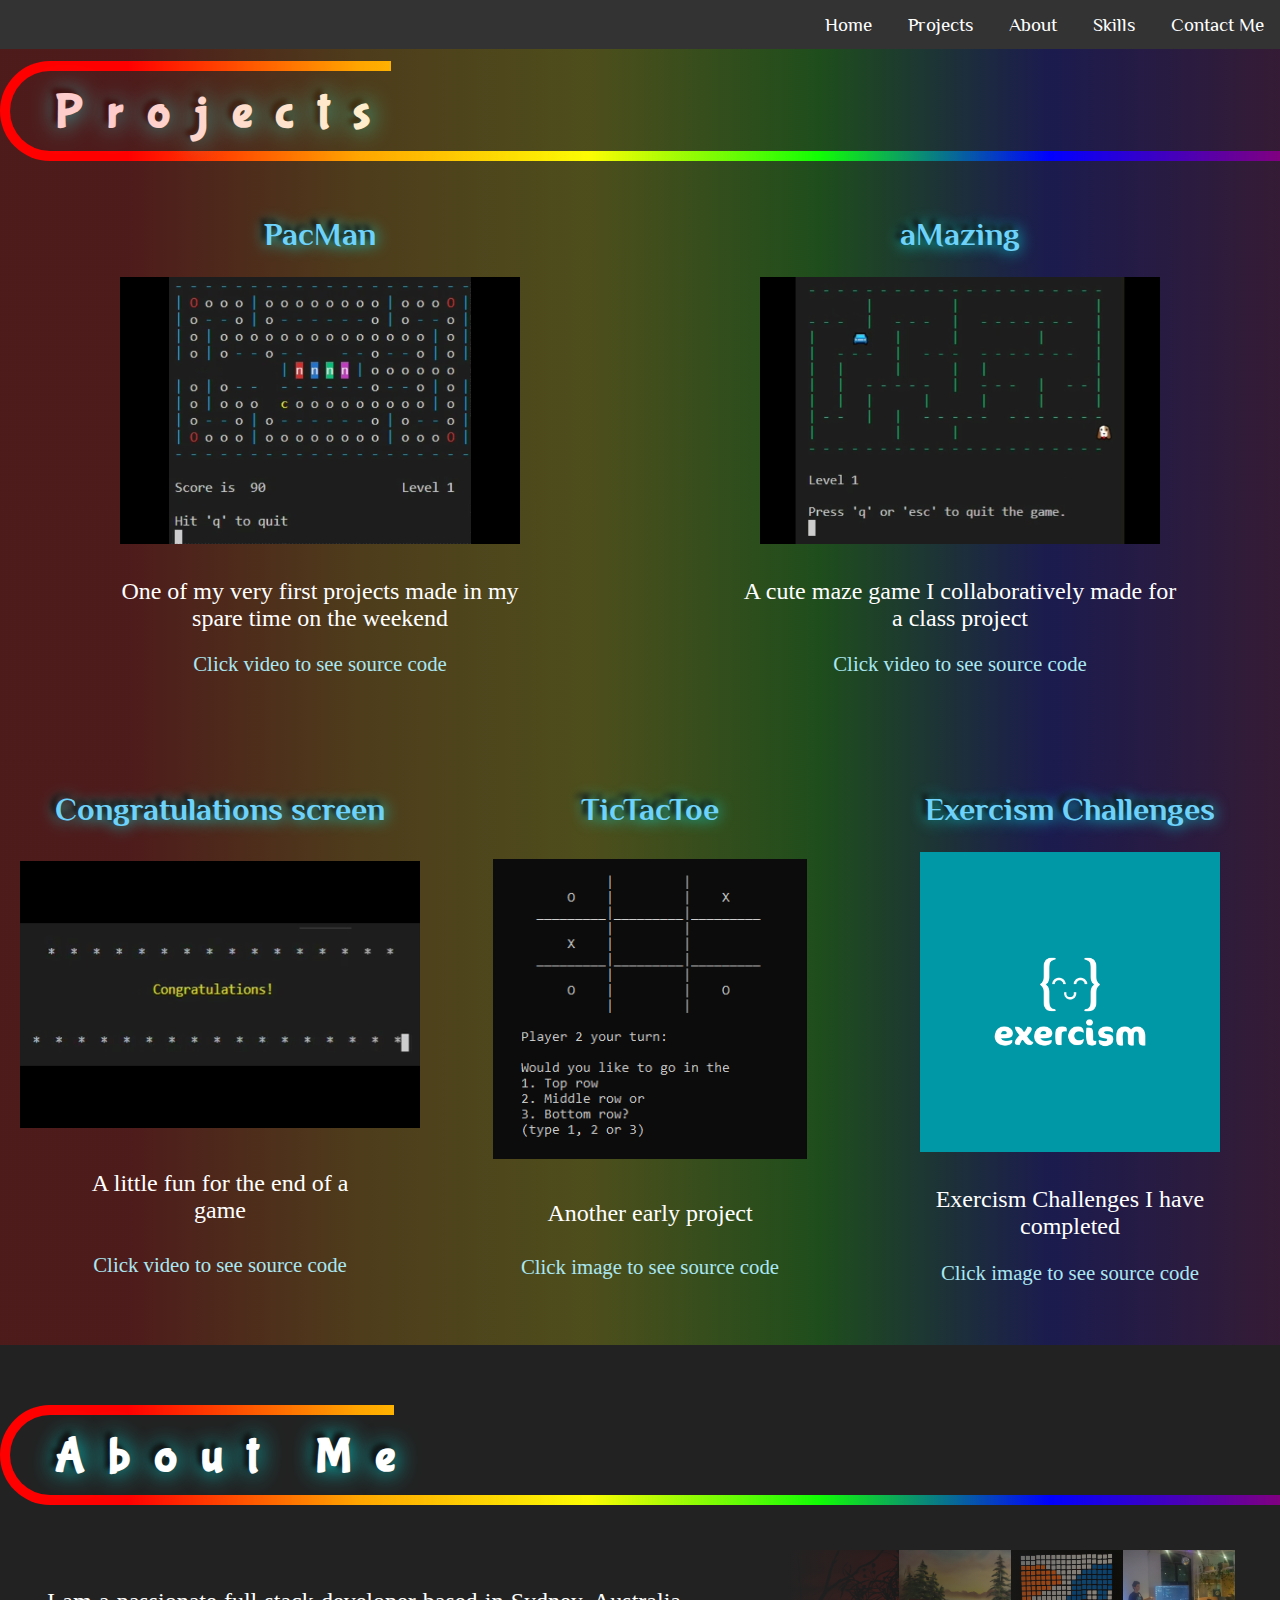
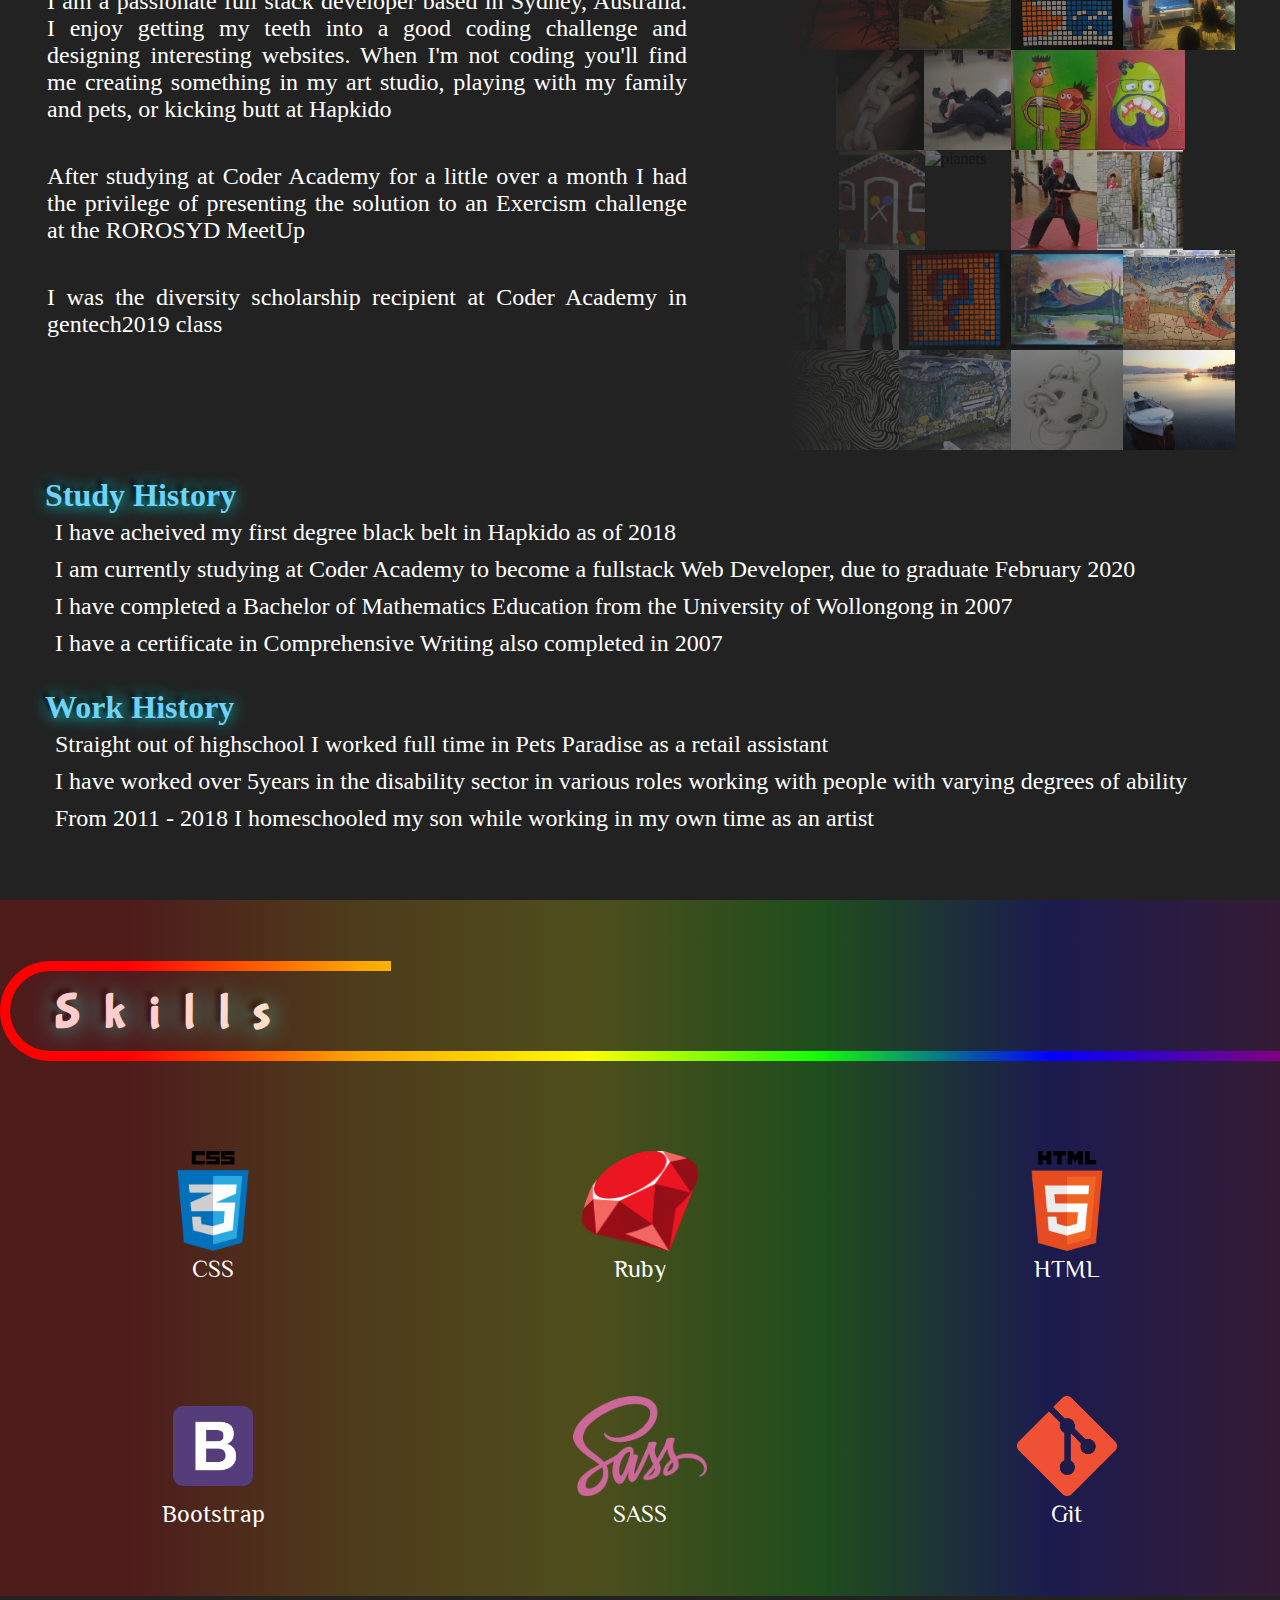
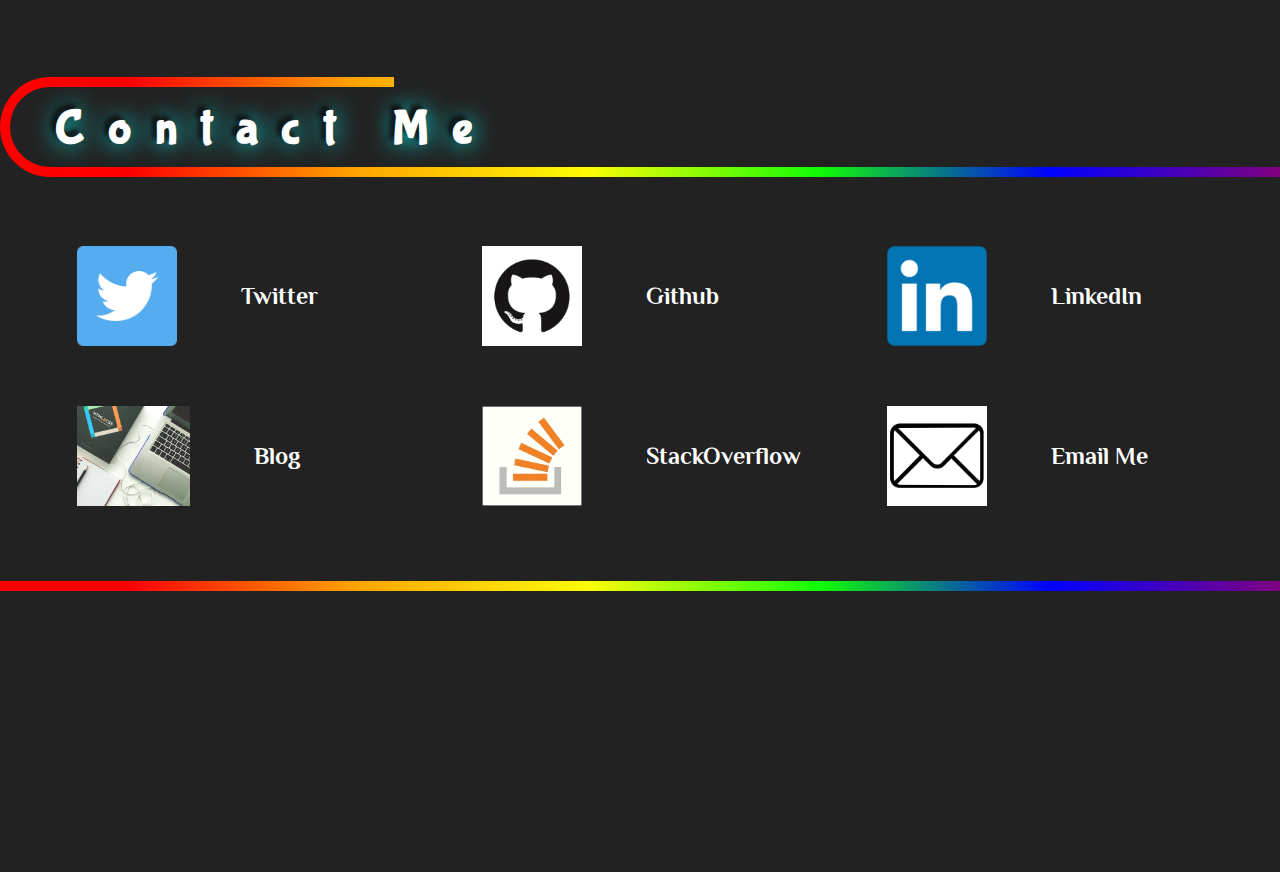
==== commit 435e0f12: "for reals done" ====
--- a/portfolio.html
+++ b/portfolio.html
@@ -10,7 +10,6 @@
 </head>
 <body>
     <div id="container">
-
         <nav>
             <ul>
                 <li><a href="./index.html">Home</a></li>
@@ -20,7 +19,7 @@
                 <li><a href="#contact">Contact Me</a></li>
             </ul>
         </nav>
-
+<!-- Projects ------------------------------------------------------------------------------->
         <div id="projects">
             <div class="lineDivider">
                 <div class="lineDivBack">
@@ -62,54 +61,53 @@
                 </div>
             </div>
         </div>
-        
+<!-- About ------------------------------------------------------------------------------------>
         <div id="about">
-                <div class="lineDivider">
-                    <div class="lineDivBack">
-                        <h1>About Me</h1>
-                    </div>
-                    <div class="secondDivBack">
-                    </div>
+            <div class="lineDivider">
+                <div class="lineDivBack">
+                    <h1>About Me</h1>
                 </div>
-                <div id="aboutText">
-                    <p id="p1">I am a passionate full stack developer based in Sydney, Australia. I enjoy getting my teeth into a good coding challenge and designing interesting websites. When I'm not coding you'll find me creating something in my art studio, playing with my family and pets, or kicking butt at Hapkido</p>
-                    <p id="p2">After studying at Coder Academy for a little over a month I had the privilege of presenting the solution to an Exercism challenge at the ROROSYD MeetUp</p>
-                    <p id="p3">I was the diversity scholarship recipient at Coder Academy in gentech2019 class</p>
+                <div class="secondDivBack">
                 </div>
-                 
-                <div id="aboutImages">
-                    <div class="row" id="row1">
-                        <img src="./images/about/red.jpg" alt="photography">
-                        <img src="./images/about/paint.jpg" alt="paint">
-                        <img src="./images/about/8bit2.jpg" alt="pacman">
-                        <img src="./images/rorosyd.jpg" alt="rorosyd">
-                    </div>      
-                    <div class="row" id="row2">
-                        <img src="./images/about/whittle.jpg" alt="whittling">
-                        <img src="./images/about/takedown.jpg" alt="hapkido">
-                        <img src="./images/about/bertnernie.png" alt="Bert & Ernie">
-                        <img src="./images/about/canada.jpg" alt="painting">
-                    </div>
-                    <div class="row" id="row3">
-                        <img src="./images/about/drama.jpg" alt="drama sets">
-                        <img src="./images/about/planets.jpg" alt="planets">
-                        <img src="./images/about/hapkido.jpg" alt="hapkido">
-                        <img src="./images/about/tower.jpg" alt="drama sets">
-                    </div>
-                    <div class="row" id="row4">
-                        <img src="./images/about/green.jpg" alt="sewing">
-                        <img src="./images/about/8bit3.jpg" alt="pacman">
-                        <img src="./images/about/sonic.jpg" alt="sonic painting">
-                        <img src="./images/about/mosaic.jpg" alt="mosaic">
-                    </div>
-                    <div class="row" id="row5">
-                        <img src="./images/about/hands.jpg" alt="drawing">
-                        <img src="./images/about/mosaic2.jpg" alt="mosaic">
-                        <img src="./images/about/draws.jpg" alt="drawing">
-                        <img src="./images/about/peace.jpg" alt="photography">
-                    </div>
-               </div>
-               <div id="workStudy">
+            </div>
+            <div id="aboutText">
+                <p id="p1">I am a passionate full stack developer based in Sydney, Australia. I enjoy getting my teeth into a good coding challenge and designing interesting websites. When I'm not coding you'll find me creating something in my art studio, playing with my family and pets, or kicking butt at Hapkido</p>
+                <p id="p2">After studying at Coder Academy for a little over a month I had the privilege of presenting the solution to an Exercism challenge at the ROROSYD MeetUp</p>
+                <p id="p3">I was the diversity scholarship recipient at Coder Academy in gentech2019 class</p>
+            </div>
+            <div id="aboutImages">
+                <div class="row" id="row1">
+                    <img src="./images/about/red.jpg" alt="photography">
+                    <img src="./images/about/paint.jpg" alt="paint">
+                    <img src="./images/about/8bit2.jpg" alt="pacman">
+                    <img src="./images/rorosyd.jpg" alt="rorosyd">
+                </div>      
+                <div class="row" id="row2">
+                    <img src="./images/about/whittle.jpg" alt="whittling">
+                    <img src="./images/about/takedown.jpg" alt="hapkido">
+                    <img src="./images/about/bertnernie.png" alt="Bert & Ernie">
+                    <img src="./images/about/canada.jpg" alt="painting">
+                </div>
+                <div class="row" id="row3">
+                    <img src="./images/about/drama.jpg" alt="drama sets">
+                    <img src="./images/about/planets.jpg" alt="planets">
+                    <img src="./images/about/hapkido.jpg" alt="hapkido">
+                    <img src="./images/about/tower.jpg" alt="drama sets">
+                </div>
+                <div class="row" id="row4">
+                    <img src="./images/about/green.jpg" alt="sewing">
+                    <img src="./images/about/8bit3.jpg" alt="pacman">
+                    <img src="./images/about/sonic.jpg" alt="sonic painting">
+                    <img src="./images/about/mosaic.jpg" alt="mosaic">
+                </div>
+                <div class="row" id="row5">
+                    <img src="./images/about/hands.jpg" alt="drawing">
+                    <img src="./images/about/mosaic2.jpg" alt="mosaic">
+                    <img src="./images/about/draws.jpg" alt="drawing">
+                    <img src="./images/about/peace.jpg" alt="photography">
+                </div>
+            </div>
+            <div id="workStudy">
                 <h3>Study History</h3>
                 <p>I have acheived my first degree black belt in Hapkido as of 2018</p>
                 <p>I am currently studying at Coder Academy to become a fullstack Web Developer, due to graduate February 2020</p>
@@ -121,45 +119,43 @@
                 <p>From 2011 - 2018 I homeschooled my son while working in my own time as an artist</p>
             </div>
         </div>
-
-            <div id="techStack">
-                    <div class="lineDivider">
-                        <div class="lineDivBack">
-                            <h1>Skills</h1>
-                        </div>
-                        <div class="secondDivBack">
-                        </div>
+<!-- techStack/skills --------------------------------------------------------------------------->
+        <div id="techStack">
+                <div class="lineDivider">
+                    <div class="lineDivBack">
+                        <h1>Skills</h1>
                     </div>
-                <div id="techStackPics">
-                    <div id="CSSS"> 
-                            <img src="./images/csss.png" alt="css">
-                            <p>CSS</p>
+                    <div class="secondDivBack">
                     </div>
-                    <div id="ruby">                 
-                        <img src="./images/ruby.png" alt="ruby">
-                        <p>Ruby</p>
-                    </div>
-                    <div id="html">
-                        <img src="./images/html5.png" alt="html">
-                        <p>HTML</p>
-                    </div>
-                    <div id="bootstrap">
-                        <img src="./images/boot.png" alt="bootstrap">
-                        <p>Bootstrap</p>
-                    </div>
-                    <div id="sass">
-                        <img src="./images/sass2.png" alt="sass">
-                        <p>SASS</p>
-                    </div>
-                    <div id="git">
-                        <img src="./images/git.png" alt="git">
-                        <p>Git</p>
-                    </div>
-                    
                 </div>
-                
+            <div id="techStackPics">
+                <div id="CSSS"> 
+                    <img src="./images/csss.png" alt="css">
+                    <p>CSS</p>
+                </div>
+                <div id="ruby">                 
+                    <img src="./images/ruby.png" alt="ruby">
+                    <p>Ruby</p>
+                </div>
+                <div id="html">
+                    <img src="./images/html5.png" alt="html">
+                    <p>HTML</p>
+                </div>
+                <div id="bootstrap">
+                    <img src="./images/boot.png" alt="bootstrap">
+                    <p>Bootstrap</p>
+                </div>
+                <div id="sass">
+                    <img src="./images/sass2.png" alt="sass">
+                    <p>SASS</p>
+                </div>
+                <div id="git">
+                    <img src="./images/git.png" alt="git">
+                    <p>Git</p>
+                </div>
             </div>
-
+        </div>
+<!-- Contact ---------------------------------------------------------------------------------->
         <div id="contact">
             <div class="lineDivider">
                 <div class="lineDivBack">
@@ -197,8 +193,6 @@
             <div class="rainbowLine">
             </div>
         </div>
-
-        
-</div>
+    </div>
 </body>
 </html>--- a/style.css
+++ b/style.css
@@ -25,7 +25,7 @@
     background: linear-gradient(rgba(255, 0, 0, 0.7) 10%, rgba(265, 165, 0, 0.7), rgba(252, 252, 4, 0.7), rgba(17, 253, 5, 0.7), rgba(0, 0, 255, 0.7), rgba(128, 0, 128, 0.7));
   }
 
-/* Body -------------------------------------------------------------------- */
+/* Body ---------------------------------------------------------------------------------- */
 
 body{
    background-color: #222;
@@ -38,7 +38,7 @@
     font-size: 1.5em;
 }
 
-/* Nav Bar -------------------------------------------------------------------- */
+/* Nav Bar ------------------------------------------------------------------------------- */
 
 nav{
     position: fixed;
@@ -60,7 +60,6 @@
 
 li {
    display: inline-block;
-   z-index: 10;
    font-family: 'Philosopher', sans-serif;
    font-size: 1.2em;
 }
@@ -76,7 +75,7 @@
    background-color: #111;
 }
 
-/* HomePage -------------------------------------------------------------------- */
+/* HomePage ------------------------------------------------------------------------------- */
 
 #homepage{
     display: flex;
@@ -93,9 +92,8 @@
     width: 50%;
     position: absolute;
     top: 0;
-    background-image: linear-gradient( to right, var(--rainbow));
+    background-image: linear-gradient(to right, var(--rainbow));
     border-radius: 0 0 125px 0;
-    z-index: -1;
 }
 
 /* grey on top of rainbow making border */
@@ -107,7 +105,6 @@
     background-color: #222;
     border-radius: 0 0 125px 0;
     display: flex;
-    align-content: space-around;
 }
 
 /* my name and "title" */
@@ -125,6 +122,7 @@
     margin: 0;
 }
 
+/* my face -----*/
 #circle{
     height: 110px;
     width: 110px;
@@ -156,7 +154,6 @@
 
 section div{
     max-width: 250px;
-    width: auto;
     height: auto;
     text-align: center;
 }
@@ -164,7 +161,6 @@
 section div a{
     margin: 0;
     font-size: 4em;
-    flex: 0 1 100%;
     font-family: 'Philosopher', sans-serif;
     text-decoration: none;
     font-weight: bold;
@@ -172,7 +168,6 @@
     text-shadow: -5px -5px 5px #111, 0 0 0.5em aqua;
     color: rgba(110, 210, 250, 1);
 }
-
 
 section div a:hover{
     color: rgba(195, 63, 247, 0.925);
@@ -208,11 +203,10 @@
     left: 70%;
     background-image: linear-gradient( 45deg, var(--rainbow));
     border-radius: 0 0 0 125px;
-    z-index: -1;
     animation: sparkle 1s;
 }
 
-/* Projects -------------------------------------------------------------------- */
+/* Projects -------------------------------------------------------------------------------- */
 
 #projects{
     padding: 1px 0 0 0;
@@ -229,25 +223,29 @@
     flex-wrap: wrap;
 }
 
+/* video blurbs */
 #projectbg h4{
     margin: 0;
     border: 0;
     text-align: center;
     padding: 10px 0 0 0;
-    width: 100%;
     max-width: 70%;
     color: white;
     font-weight: normal;
     font-size: 1.5em;
 }
 
+/* click video line */
 #projectbg p{
     font-size: 1.3em;
     margin-bottom: 30px;
     padding: 0 0 30px 0;
     color: rgb(170, 231, 241);
-}
-
+    width: 100%;
+    text-align: center;
+}
+
+/* video headings */
 #projectbg h3{
     font-family: 'Philosopher', sans-serif;
     border: 0;
@@ -259,17 +257,15 @@
     text-shadow: -5px -5px 5px #111, 0 0 0.5em aqua;
 }
 
+/* section heading */
 #projects h1{
     color: white;
     position: absolute;
-    z-index: 2;
 }
 
 #PacmanSection {
     display: flex;
     flex-wrap: wrap;
-    width: auto;
-    height: auto;
     flex: 1 1 50%;
     justify-content: space-around;
 }
@@ -277,8 +273,6 @@
 #MazeSection {
     display: flex;
     flex-wrap: wrap;
-    width: auto;
-    height: auto;
     flex: 1 1 50%;
     justify-content: space-around;
 }
@@ -286,8 +280,6 @@
 #CongratsSection {
     display: flex;
     flex-wrap: wrap;
-    width: auto;
-    height: auto;
     flex: 1 1 30%;
     justify-content: space-around;
 }
@@ -295,8 +287,6 @@
 #TictactoeSection {
     display: flex;
     flex-wrap: wrap;
-    width: auto;
-    height: auto;
     flex: 1 1 30%;
     justify-content: space-around;
 }
@@ -304,8 +294,6 @@
 #ExercismSection {
     display: flex;
     flex-wrap: wrap;
-    width: auto;
-    height: auto;
     flex: 1 1 30%;
     justify-content: space-around;
 }
@@ -314,9 +302,6 @@
     margin: 0 auto;
     max-width: 400px;
     max-height: 300px;
-    width: auto;
-    height: auto;
-    flex: 2 1 400px;
     padding: 20px;
     -webkit-transform: translateZ(0); /*put videos behind nav */
 }
@@ -324,8 +309,6 @@
 #projectbg img {
     max-height: 300px;
     max-width: 400px;
-    width: auto;
-    height: auto;
     padding: 20px;
 }
 
@@ -349,7 +332,7 @@
     box-shadow: 0px 0px 30px 10px blue;
 }
 
-/* About -------------------------------------------------------------------- */
+/* About ---------------------------------------------------------------------------------- */
 
 #about{
     width: 100%;
@@ -397,16 +380,16 @@
     justify-content:center;
     margin: 5vh 5vh 0 1vh;
     width: 35%;
-    height: 100%;
     position: relative;
 }
 
 #aboutImages div img{
     width: 25%;
-    max-height: 92px;
+    max-height: 100px;
     object-fit: cover;
 }
 
+/* colour blend on pics */
 #aboutImages:after {
     content: '';
     position: absolute;
@@ -422,7 +405,7 @@
     flex-wrap: nowrap;
 }
 
-/* TechStack/Skills ------------------------------------------------------------------------------ */
+/* TechStack/Skills ------------------------------------------------------------------------ */
 
 #techStack{
     background-image: linear-gradient(to right, rgba(255, 0, 0, 0.2) 10%, rgba(255, 165, 0, 0.2), rgba(252, 252, 4, 0.2), rgba(17, 253, 5, 0.2), rgba(0, 0, 255, 0.2), rgba(128, 0, 128, 0.2));
@@ -431,7 +414,6 @@
 
 #techStackPics{ 
     display: flex;
-    flex: 1 1 100%;
     flex-wrap: wrap;  
     justify-content: space-around;
     align-content: center;
@@ -440,9 +422,6 @@
 #techStackPics div{
     width: 30vw;
     text-align: center; 
-    width: auto;
-    height: auto;
-    flex: 1 1 400px;
 }
 
 #techStackPics p{
@@ -459,7 +438,7 @@
     padding: 0;
 }
 
-/* Contact -------------------------------------------------------------------- */
+/* Contact -------------------------------------------------------------------------------- */
 
 #contact{
     padding: 1px 0 0 0;
@@ -471,18 +450,13 @@
     display: flex;
     flex-wrap: wrap;
     justify-content: space-around;
-    flex: 1 1 100%;
-    height: auto;
     margin: 3vw 0 0 5vw;
 }
 
-
 #contactArea div{
     display: flex;
     justify-content: flex-start;
-    width: auto;
-    height: auto;
-    flex: 2 1 300px;
+    flex: 1 1 300px;
     margin: 30px 1vw;
 }
 
@@ -498,6 +472,7 @@
     transform: scale(1.2);
 }
 
+/* colours when clicked */
 #twitter h2:hover, #blog h2:hover{
     background: linear-gradient(to right, rgba(255, 0, 0, 1), rgba(255, 165, 0, 1));
     -webkit-background-clip: text;
@@ -535,7 +510,7 @@
     background-color: white;
 }
 
-/* Rainbow Dividers -------------------------------------------------------------------- */
+/* Rainbow Dividers ----------------------------------------------------------------------- */
 
 .lineDivider{
     margin-top: 60px;
@@ -569,6 +544,7 @@
     border: 0;
 }
 
+/* bottom of page */
 .rainbowLine{
     background-image: linear-gradient(to right, var(--rainbow));
     height: 10px;
@@ -576,21 +552,20 @@
     margin-top: 5vh;
 }
 
-/* General -------------------------------------------------------------------------- */
+/* General -------------------------------------------------------------------------------- */
 
 h1{
     margin: 1.5vh 0 0 5vh;
     font-family: 'Bubblegum Sans', cursive;
     color: white;
     letter-spacing: 0.5em;
-    z-index: 10;
     font-size: 3em;
     font-weight: bold;
     border:0;
     text-shadow: -5px -5px 5px #111, 0 0 0.5em aqua;    
 }
 
-/* Animations ---------------------------------------------------------------------- */
+/* Animations ----------------------------------------------------------------------------- */
 
 @keyframes sparkle{
     17%{
@@ -614,11 +589,16 @@
 }
 
 /* Responsive ----------------------------------------------------------------------------- */
+/* Responsive ----------------------------------------------------------------------------- */
+/* Responsive ----------------------------------------------------------------------------- */
+/* Responsive ----------------------------------------------------------------------------- */
+/* Responsive ----------------------------------------------------------------------------- */
 
 /* less than PC more than iPad -------------------------------------------------------------*/
 
 @media only screen and (max-width: 950px){
-/* homepage -------------------------------------------------------------------------------*/
+
+/* homepage --------------------------------------------------------------------------------*/
 
     #rainbowBall{
         display: none;
@@ -661,15 +641,15 @@
 
 }
 
-/* Mobile mofre specifically the Galaxy S5--------------------------------------------*/
-/* Mobile ----------------------------------------------------------------------------*/
-/* Mobile ----------------------------------------------------------------------------*/
-/* Mobile ----------------------------------------------------------------------------*/
-/* Mobile ----------------------------------------------------------------------------*/
+/* Mobile more specifically the Galaxy S5---------------------------------------------------*/
+/* Mobile ----------------------------------------------------------------------------------*/
+/* Mobile ----------------------------------------------------------------------------------*/
+/* Mobile ----------------------------------------------------------------------------------*/
+/* Mobile ----------------------------------------------------------------------------------*/
 
 @media only screen and (max-width: 770px){
 
-/* Homepage ------------------------------------------------------------------------*/
+/* Homepage --------------------------------------------------------------------------------*/
     #homepagebox{
         height: 25%;
         width: 98%;
@@ -720,9 +700,10 @@
 
     section div h6:hover{
         transform: scale(1);
-    }
-
-/* Nav -------------------------------------------------------------------------------*/
+        margin: 1vh 0 0 0;
+    }
+
+/* Nav -------------------------------------------------------------------------------------*/
     li {
         font-size: 0.95em;
     }
@@ -731,7 +712,7 @@
         padding: 14px 10px;
     }
 
-/* projects-------------------------------------------------------------------------- */
+/* projects-------------------------------------------------------------------------------- */
 
     #container h1{
         letter-spacing: 0.3em;
@@ -757,7 +738,7 @@
         padding:0;
     }
 
-/* About -------------------------------------------------------------------- */
+/* About ---------------------------------------------------------------------------------- */
 
     #about{
         max-width: 100%;
@@ -801,13 +782,19 @@
         flex-wrap: wrap;
     }
 
-/* TechStack/Skills -----------------------------------------------------------*/
+/* TechStack/Skills ------------------------------------------------------------------------*/
 
     #techStackPics div{
-        flex: 1 1 150px;
-    }
-
-/* Contact ------------------------------------------------------------------ */
+        width: 50vw;
+    }
+
+    #techStackPics img{
+        width: auto;
+        height: 75px;
+        margin: 5vh 20px 0 20px;
+    }
+
+/* Contact -------------------------------------------------------------------------------- */
 
     #contactArea div img{
         height: 80px;
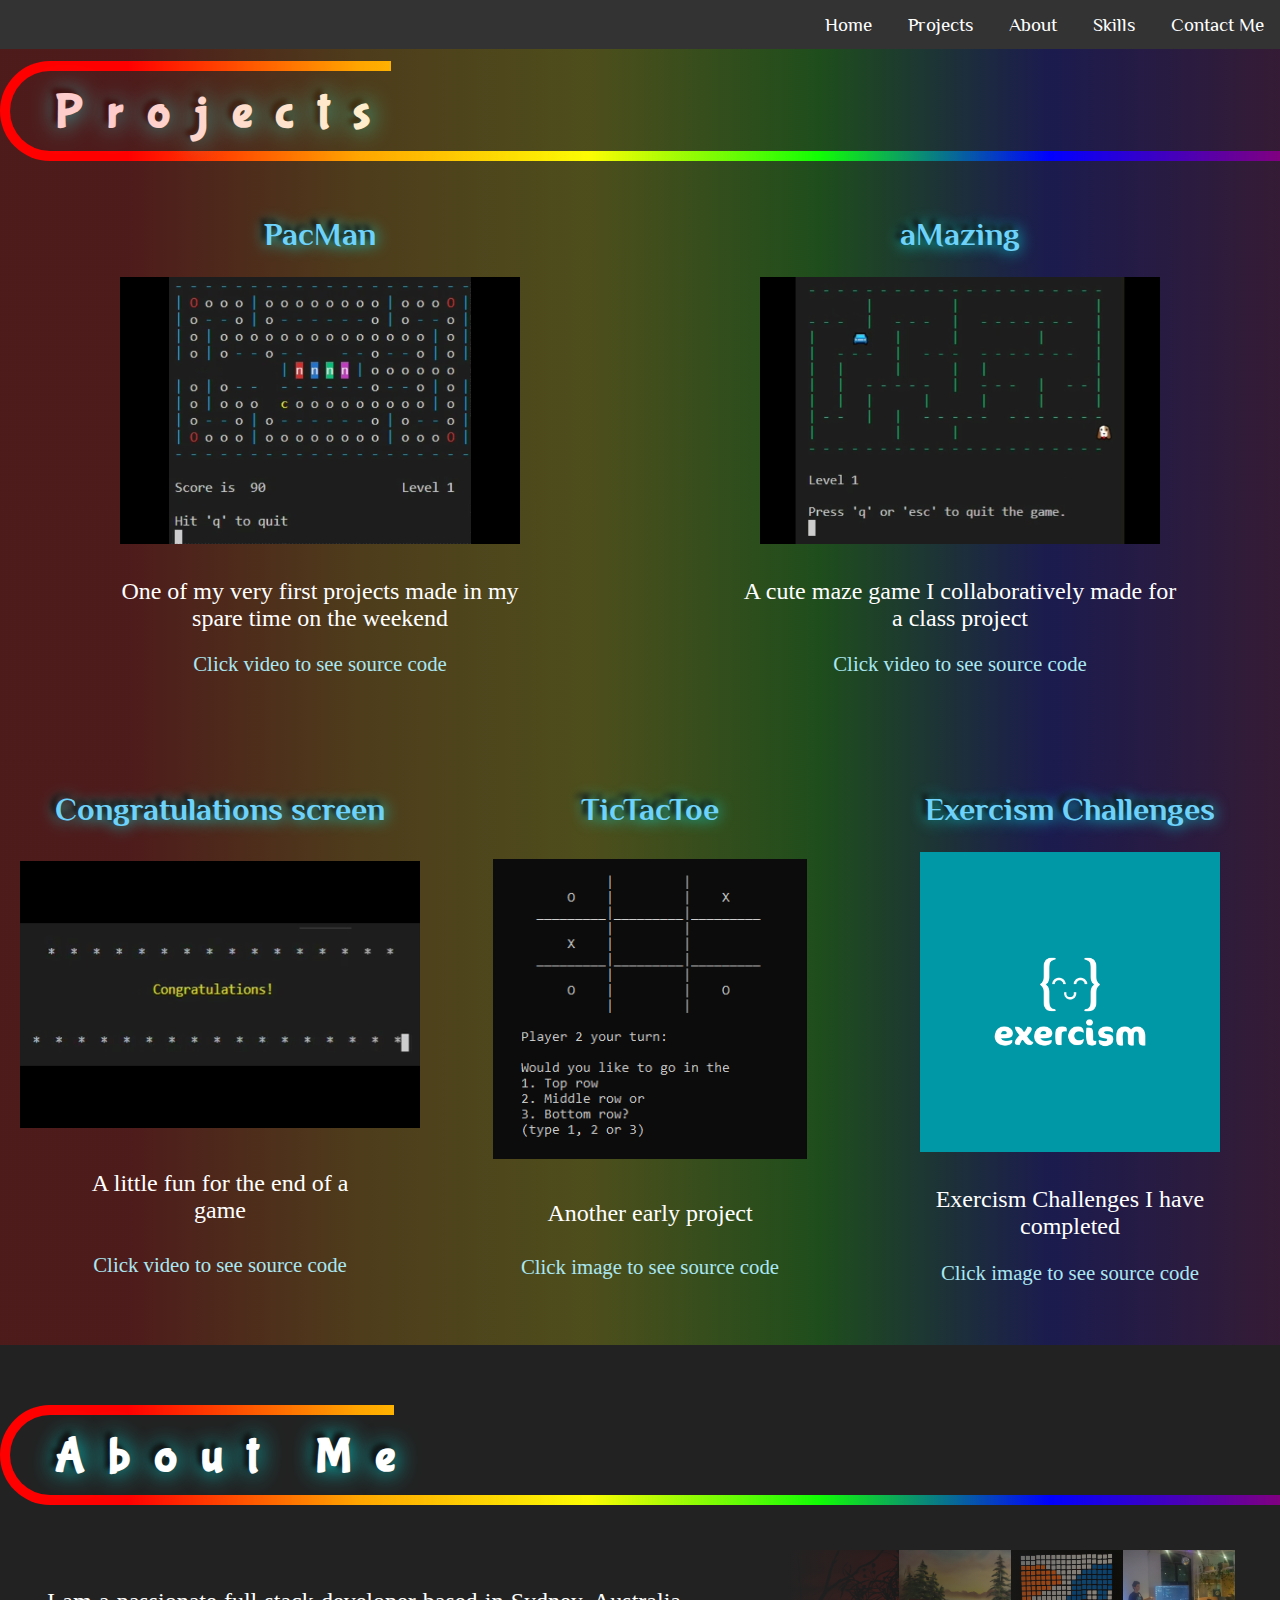
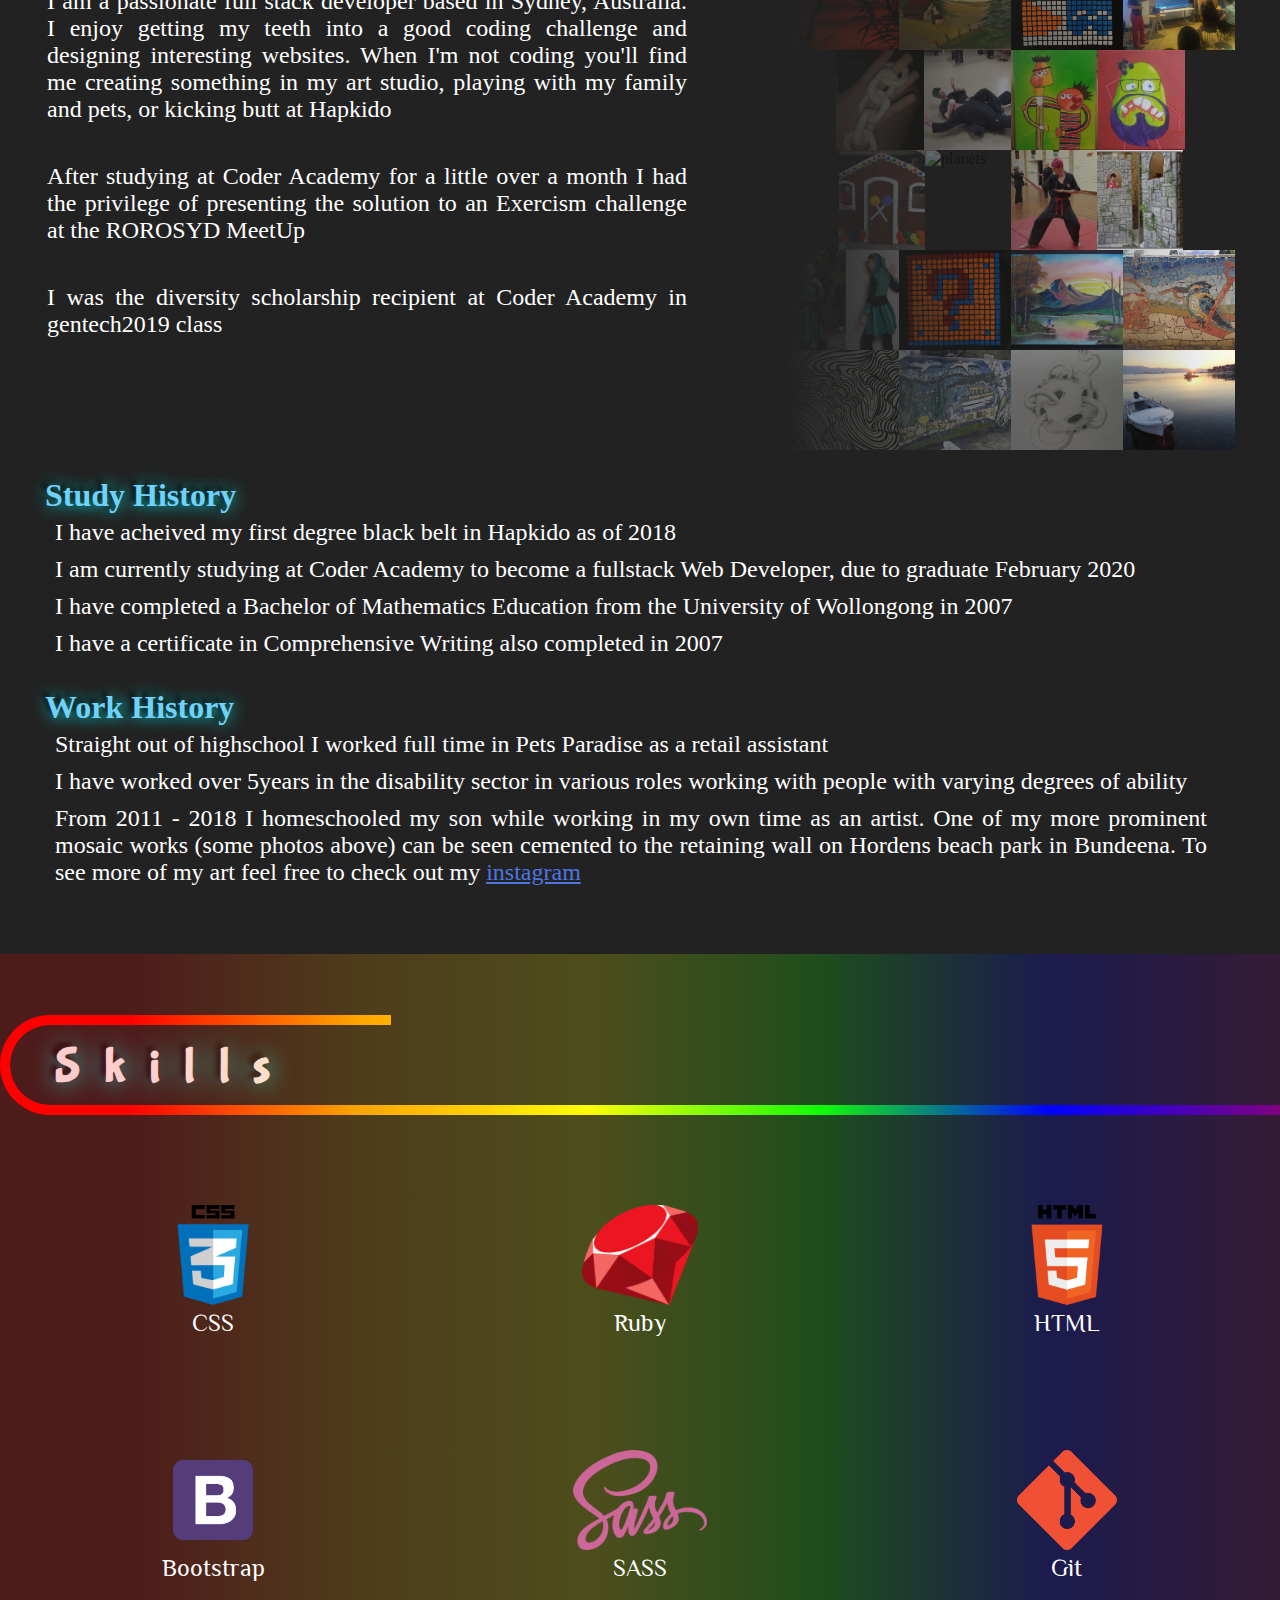
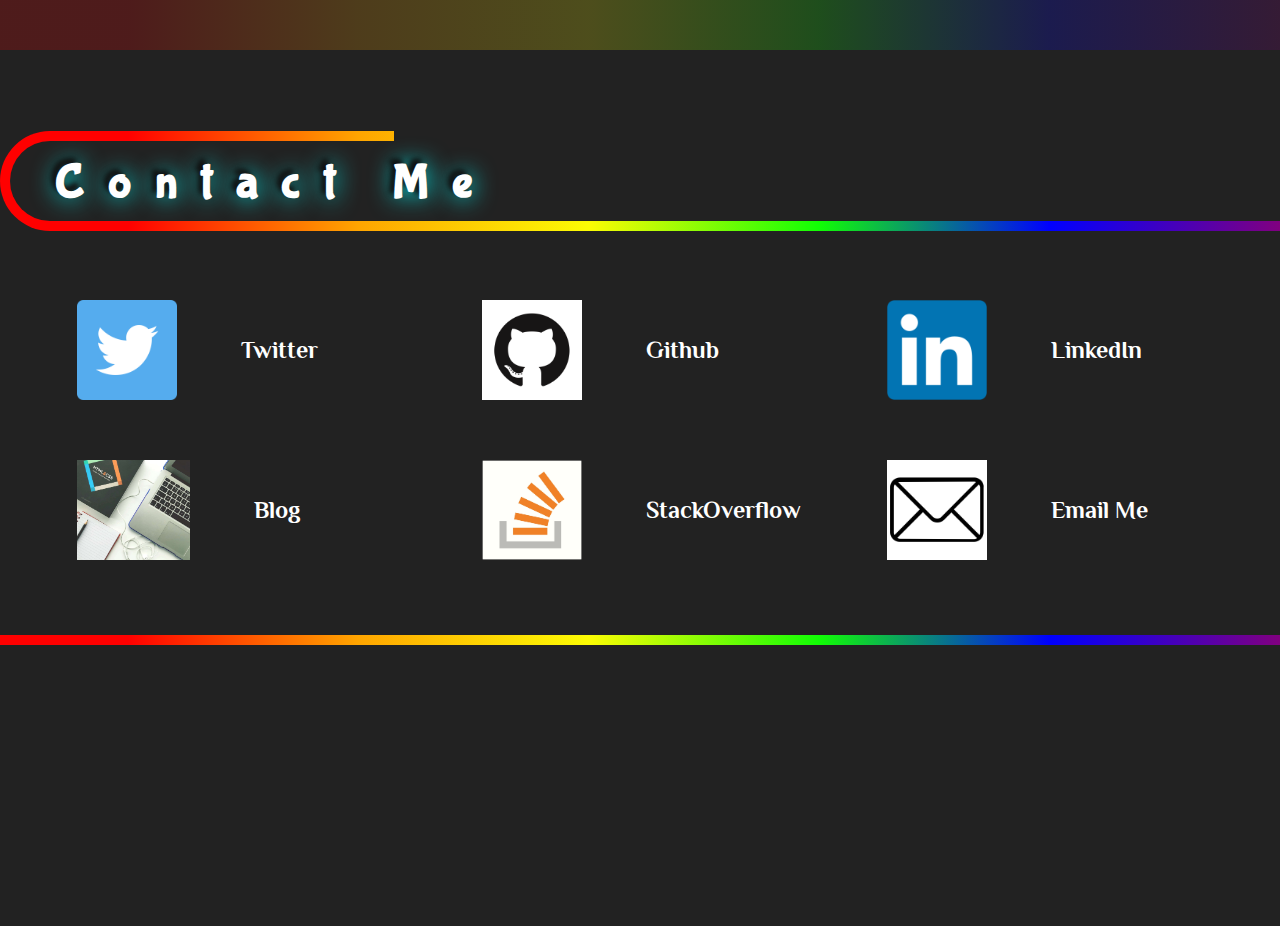
==== commit 7bab46f5: "underline homepage" ====
--- a/portfolio.html
+++ b/portfolio.html
@@ -80,7 +80,7 @@
                     <img src="./images/about/red.jpg" alt="photography">
                     <img src="./images/about/paint.jpg" alt="paint">
                     <img src="./images/about/8bit2.jpg" alt="pacman">
-                    <img src="./images/rorosyd.jpg" alt="rorosyd">
+                    <img src="./images/about/rorosyd.jpg" alt="rorosyd">
                 </div>      
                 <div class="row" id="row2">
                     <img src="./images/about/whittle.jpg" alt="whittling">
@@ -116,7 +116,7 @@
                 <h3>Work History</h3>
                 <p>Straight out of highschool I worked full time in Pets Paradise as a retail assistant</p>
                 <p>I have worked over 5years in the disability sector in various roles working with people with varying degrees of ability</p>
-                <p>From 2011 - 2018 I homeschooled my son while working in my own time as an artist</p>
+                <p>From 2011 - 2018 I homeschooled my son while working in my own time as an artist. One of my more prominent mosaic works (some photos above) can be seen cemented to the retaining wall on Hordens beach park in Bundeena. To see more of my art feel free to check out my <span><a href="https://www.instagram.com/scaffelpike/">instagram</a></span><a></a> </p>
             </div>
         </div>
 <!-- techStack/skills --------------------------------------------------------------------------->
--- a/style.css
+++ b/style.css
@@ -374,6 +374,14 @@
     text-align: justify;
 }
 
+#workStudy span a{
+    color: rgba(78, 118, 228, 1);
+}
+
+#workStudy span a:hover{
+    color: rgba(132, 62, 245, 0.7);
+}
+
 #about #aboutImages{
     display: flex;
     flex-wrap: wrap;
@@ -696,6 +704,7 @@
 
     section h6{
         margin: 1vh 0 4vh 0;
+        text-decoration: underline;
     }
 
     section div h6:hover{
@@ -802,7 +811,8 @@
 
     #contactArea div{
         justify-content: center;
-        flex: 2 1 150px;
+        width: 50vw;
+        margin-top: 20px;
     }
 
     .contactClass{
@@ -812,6 +822,7 @@
 
     #contactArea h2{
         margin-left: 0;
+        margin-bottom: 0;
         min-width: 150px;
         text-align: center;
         color: rgb(78, 118, 228);
